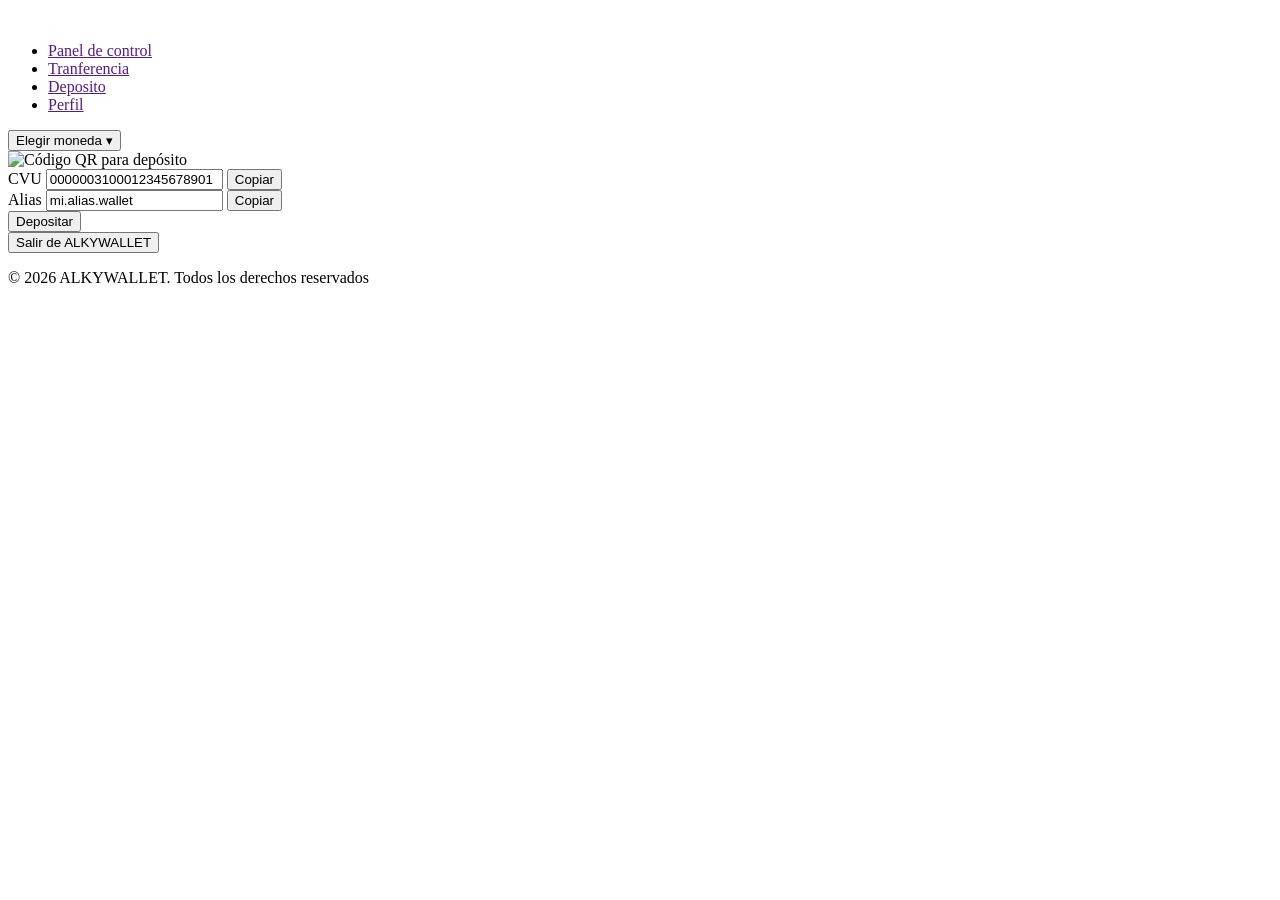
==== src/main/resources/static/html/deposito.html @ 687679b5 "maquetado de los HTML que faltaban para terminar de maquetar" ====
<!DOCTYPE html>
<html lang='en'>
<head>
    <meta charset='utf-8'>
    <meta name='viewport' content='width=device-width, initial-scale=1'>
    <title>Deposito</title>    
    <link rel='stylesheet' href=''>
    <script defer></script>
    <link rel="icon" href="">
</head>
<header>
    <!-- aca va la imagen del logo -->
    <img src="" alt="">

    <!-- armo el menu aca  -->    
<nav class="menu">
<ul>
<li><a href="">Panel de control</a></li>
<li><a href="">Tranferencia</a></li>
<li><a href="">Deposito</a></li>
<li><a href="">Perfil</a></li>

</ul>
</nav>
</header>

<body>
  <div class="deposito-box">
  <!-- Selector de moneda -->
  <div class="selector-moneda">
    <button type="button" id="btn-moneda">
      Elegir moneda ▾
    </button>
  </div>

  <!-- QR -->
  <div class="qr-container">
    <img src="" alt="Código QR para depósito" id="qr-deposito">
  </div>

  <form id="form-deposito">
    <!-- Input 1: CVU -->
    <div class="campo campo-copiable">
      <label for="cvu">CVU</label>
      <input type="text" id="cvu" name="cvu" value="0000003100012345678901" readonly>
      <button type="button" id="btn-copiar-cvu" class="btn-copiar">Copiar</button>
    </div>

    <!-- Input 2: Alias -->
    <div class="campo campo-copiable">
      <label for="alias">Alias</label>
      <input type="text" id="alias" name="alias" value="mi.alias.wallet" readonly>
      <button type="button" id="btn-copiar-alias" class="btn-copiar">Copiar</button>
    </div>

    <!-- Botón principal -->
    <div class="botones-accion">
      <button type="submit" id="btn-depositar">Depositar</button>
    </div>
  </form>
</div>
</body>

<footer>
    <button id="btn-salir1">Salir de ALKYWALLET</button>
<img src="" alt="">
<p>&copy; 2026 ALKYWALLET. Todos los derechos reservados</p>
</footer>

</html>
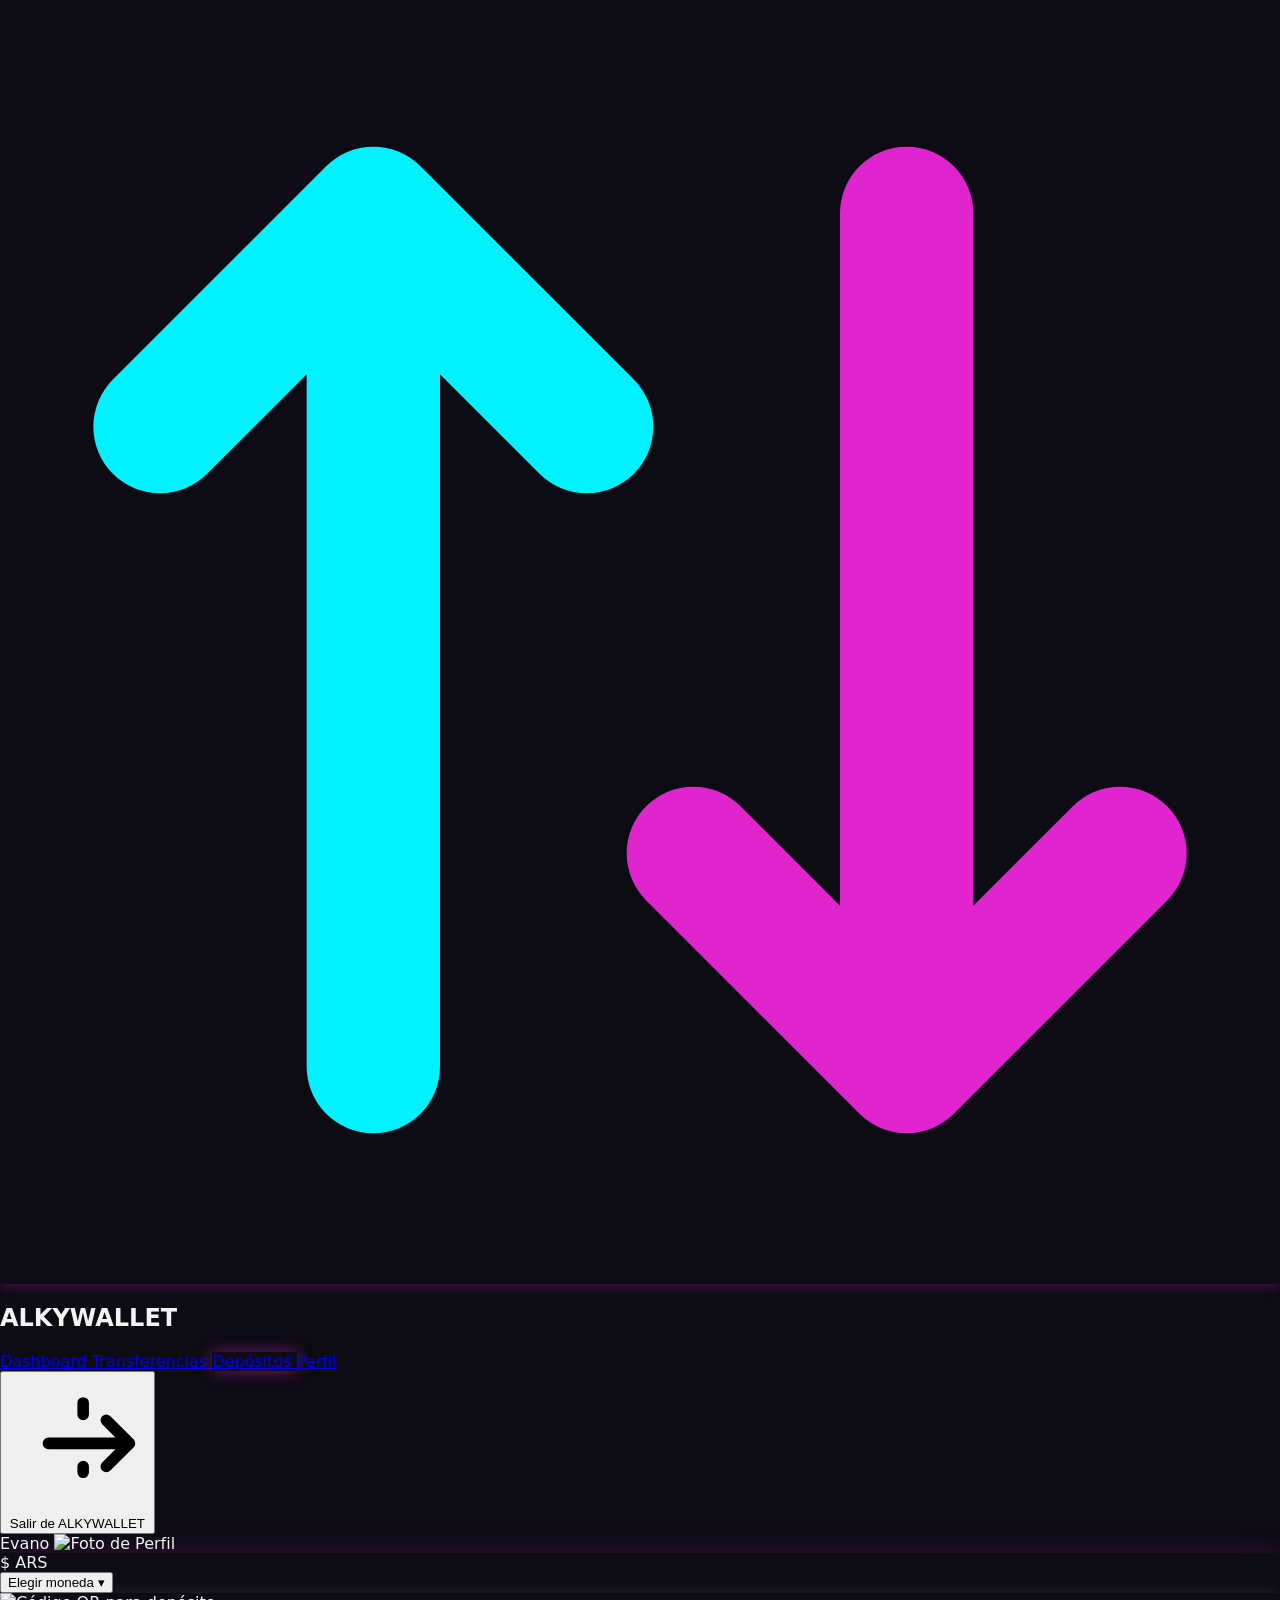
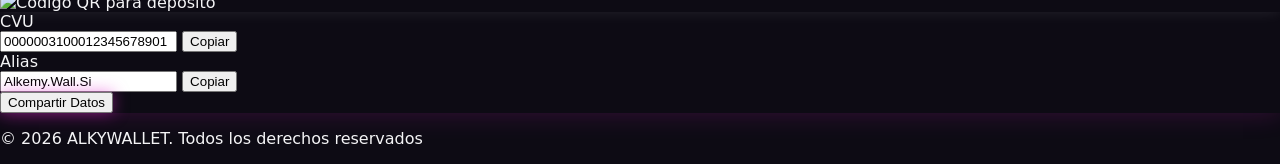
==== commit 13f4fb4a: "Refactorizo estilos y actualizo vistas html para el sistema" ====
--- a/src/main/resources/static/html/deposito.html
+++ b/src/main/resources/static/html/deposito.html
@@ -1,70 +1,162 @@
 <!DOCTYPE html>
-<html lang='en'>
+<html lang="es">
 <head>
-    <meta charset='utf-8'>
-    <meta name='viewport' content='width=device-width, initial-scale=1'>
-    <title>Deposito</title>    
-    <link rel='stylesheet' href=''>
+    <meta charset="utf-8">
+    <meta name="viewport" content="width=device-width, initial-scale=1">
+    <title>AlkyWallet - Depósito</title>
+    
+    <!-- CDN de Tailwind CSS -->
+    <script src="https://cdn.tailwindcss.com"></script>
+    
+    <!-- Configuración de Colores Personalizados para Tailwind -->
+    <script>
+      tailwind.config = {
+        theme: {
+          extend: {
+            colors: {
+              bgMain: '#0D0B14',
+              cardDark: '#161221',
+              fuchsiaNeon: '#E025CE',
+              turquoiseNeon: '#00F2FE',
+              textLight: '#F4F4F6',
+            }
+          }
+        }
+      }
+    </script>
+
+    <!-- Enlace a tu hoja de estilos personalizada -->
+    <link rel="stylesheet" href="../css/custom.css">
     <script defer></script>
-    <link rel="icon" href="">
+    
 </head>
-<header>
-    <!-- aca va la imagen del logo -->
-    <img src="" alt="">
+<body class="bg-bgMain text-textLight min-h-screen flex flex-col md:flex-row relative overflow-x-hidden font-sans">
 
-    <!-- armo el menu aca  -->    
-<nav class="menu">
-<ul>
-<li><a href="">Panel de control</a></li>
-<li><a href="">Tranferencia</a></li>
-<li><a href="">Deposito</a></li>
-<li><a href="">Perfil</a></li>
+    <!-- LUCES DE FONDO DE NEÓN -->
+    <div class="absolute -top-10 -left-10 w-96 h-96 bg-fuchsiaNeon rounded-full opacity-20 filter blur-3xl pointer-events-none"></div>
+    <div class="absolute -bottom-10 -right-10 w-96 h-96 bg-turquoiseNeon rounded-full opacity-20 filter blur-3xl pointer-events-none"></div>
 
-</ul>
-</nav>
-</header>
+    <!-- SIDEBAR / MENÚ LATERAL -->
+    <aside class="w-full md:w-64 bg-cardDark/80 backdrop-blur-md border-r border-gray-800 p-6 flex flex-col justify-between z-20">
+        <div>
+            <!-- Branding / Logo -->
+            <div class="flex items-center space-x-3 mb-10">
+                <div class="w-10 h-10 bg-cardDark border border-fuchsiaNeon rounded-xl flex items-center justify-center glow-fuchsia-sm">
+                    <svg class="w-6 h-6" fill="none" stroke-width="2.5" viewBox="0 0 24 24">
+                        <path stroke="#00F2FE" stroke-linecap="round" stroke-linejoin="round" d="M7 20V4m0 0L3 8m4-4l4 4" />
+                        <path stroke="#E025CE" stroke-linecap="round" stroke-linejoin="round" d="M17 4v16m0 0l4-4m-4 4l-4-4" />
+                    </svg>
+                </div>
+                <div>
+                    <h1 class="text-xl font-extrabold tracking-wider">
+                        <span class="text-transparent bg-clip-text bg-gradient-to-r from-fuchsiaNeon to-turquoiseNeon">ALKY</span>WALLET
+                    </h1>
+                </div>
+            </div>
 
-<body>
-  <div class="deposito-box">
-  <!-- Selector de moneda -->
-  <div class="selector-moneda">
-    <button type="button" id="btn-moneda">
-      Elegir moneda ▾
-    </button>
-  </div>
+            <!-- Navegación -->
+            <nav class="menu space-y-2">
+                <a href="tableroDeControl.html" class="flex items-center space-x-3 px-4 py-3 rounded-xl text-gray-400 hover:text-white hover:bg-white/5 transition">
+                    <span>Dashboard</span>
+                </a>
+                <a href="tranferencia.html" class="flex items-center space-x-3 px-4 py-3 rounded-xl text-gray-400 hover:text-white hover:bg-white/5 transition">
+                    <span>Transferencias</span>
+                </a>
+                <!-- Ítem Activo (Depósitos) -->
+                <a href="deposito.html" class="flex items-center space-x-3 px-4 py-3 rounded-xl bg-gradient-to-r from-fuchsiaNeon to-purple-600 text-white font-semibold shadow-lg glow-button">
+                    <span>Depósitos</span>
+                </a>
+                <a href="perfil.html" class="flex items-center space-x-3 px-4 py-3 rounded-xl text-gray-400 hover:text-white hover:bg-white/5 transition">
+                    <span>Perfil</span>
+                </a>
+            </nav>
+        </div>
 
-  <!-- QR -->
-  <div class="qr-container">
-    <img src="" alt="Código QR para depósito" id="qr-deposito">
-  </div>
+        <!-- Botón Salir en la barra lateral -->
+        <div class="pt-6 border-t border-gray-800">
+            <button id="btn-salir1" class="w-full flex items-center space-x-2 text-gray-400 hover:text-red-400 transition text-sm font-medium">
+                <svg class="w-5 h-5" fill="none" stroke="currentColor" viewBox="0 0 24 24">
+                    <path stroke-linecap="round" stroke-linejoin="round" stroke-width="2" d="M17 16l4-4m0 0l-4-4m4 4H7m6 4v1m0-10V5" />
+                </svg>
+                <span>Salir de ALKYWALLET</span>
+            </button>
+        </div>
+    </aside>
 
-  <form id="form-deposito">
-    <!-- Input 1: CVU -->
-    <div class="campo campo-copiable">
-      <label for="cvu">CVU</label>
-      <input type="text" id="cvu" name="cvu" value="0000003100012345678901" readonly>
-      <button type="button" id="btn-copiar-cvu" class="btn-copiar">Copiar</button>
-    </div>
+    <!-- CONTENIDO PRINCIPAL -->
+    <main class="flex-grow flex flex-col justify-between p-6 md:p-12 z-10 min-h-screen">
+        
+        <div>
+            <!-- HEADER SUPERIOR DE USUARIO -->
+            <div class="flex justify-end items-center mb-6">
+                <div class="flex items-center space-x-3 bg-cardDark/60 backdrop-blur-md px-4 py-2 rounded-full border border-gray-800">
+                    <span class="text-sm font-medium text-white">Evano</span>
+                    <img src="https://i.pravatar.cc/100?img=12" alt="Foto de Perfil" class="w-8 h-8 rounded-full border border-turquoiseNeon object-cover">
+                </div>
+            </div>
 
-    <!-- Input 2: Alias -->
-    <div class="campo campo-copiable">
-      <label for="alias">Alias</label>
-      <input type="text" id="alias" name="alias" value="mi.alias.wallet" readonly>
-      <button type="button" id="btn-copiar-alias" class="btn-copiar">Copiar</button>
-    </div>
+            <!-- CONTENEDOR DE LA TARJETA -->
+            <div class="max-w-lg mx-auto w-full">
+                <!-- TARJETA DE DEPÓSITO -->
+                <div class="deposito-box bg-cardDark rounded-2xl p-6 md:p-10 relative shadow-2xl border border-fuchsiaNeon/30 glow-card-fuchsia">
+                    
+                    <!-- Selector de Moneda -->
+                    <div class="selector-moneda mb-6 flex justify-between items-center bg-[#0D0B14] p-3.5 rounded-xl border border-gray-800">
+                        <div class="flex items-center space-x-2">
+                            <span class="w-8 h-8 rounded-full bg-emerald-500/20 text-emerald-400 font-bold flex items-center justify-center text-xs border border-emerald-500/40">$</span>
+                            <span class="text-sm font-semibold text-white">ARS</span>
+                        </div>
+                        <button type="button" id="btn-moneda" class="text-xs text-turquoiseNeon hover:underline flex items-center gap-1 font-medium">
+                            Elegir moneda ▾
+                        </button>
+                    </div>
 
-    <!-- Botón principal -->
-    <div class="botones-accion">
-      <button type="submit" id="btn-depositar">Depositar</button>
-    </div>
-  </form>
-</div>
+                    <!-- Contenedor Código QR -->
+                    <div class="qr-container bg-white p-4 rounded-xl w-52 h-52 mx-auto mb-6 flex items-center justify-center shadow-inner">
+                        <img src="https://api.qrserver.com/v1/create-qr-code/?size=200x200&data=0000003100012345678901" alt="Código QR para depósito" id="qr-deposito" class="w-full h-full object-contain">
+                    </div>
+
+                    <!-- Formulario de Datos -->
+                    <form id="form-deposito" class="space-y-5">
+                        <!-- CVU -->
+                        <div class="campo campo-copiable">
+                            <label for="cvu" class="block text-xs text-gray-400 mb-1 font-medium">CVU</label>
+                            <div class="flex items-center justify-between bg-[#0D0B14] border border-gray-800 rounded-xl px-4 py-2.5 focus-within:border-turquoiseNeon w-full">
+                                <input type="text" id="cvu" name="cvu" value="0000003100012345678901" readonly 
+                                       class="bg-transparent flex-1 min-w-0 text-xs md:text-sm font-mono text-white outline-none pr-2">
+                                <button type="button" id="btn-copiar-cvu" class="btn-copiar text-xs text-turquoiseNeon font-semibold hover:text-white transition shrink-0">Copiar</button>
+                            </div>
+                        </div>
+
+                        <!-- Alias -->
+                        <div class="campo campo-copiable">
+                            <label for="alias" class="block text-xs text-gray-400 mb-1 font-medium">Alias</label>
+                            <div class="flex items-center justify-between bg-[#0D0B14] border border-gray-800 rounded-xl px-4 py-2.5 focus-within:border-turquoiseNeon w-full">
+                                <input type="text" id="alias" name="alias" value="Alkemy.Wall.Si" readonly 
+                                       class="bg-transparent flex-1 min-w-0 text-sm font-semibold text-white outline-none pr-2">
+                                <button type="button" id="btn-copiar-alias" class="btn-copiar text-xs text-turquoiseNeon font-semibold hover:text-white transition shrink-0">Copiar</button>
+                            </div>
+                        </div>
+
+                        <!-- Botón Principal -->
+                        <div class="botones-accion pt-4">
+                            <button type="submit" id="btn-depositar" 
+                                    class="w-full bg-gradient-to-r from-fuchsiaNeon to-turquoiseNeon text-white font-bold py-3 rounded-xl shadow-lg hover:opacity-90 transition duration-300 glow-button">
+                                Compartir Datos
+                            </button>
+                        </div>
+                    </form>
+
+                </div>
+            </div>
+        </div>
+
+        <!-- FOOTER -->
+        <footer class="w-full text-center text-xs text-gray-500 mt-8">
+            <p>&copy; 2026 ALKYWALLET. Todos los derechos reservados</p>
+        </footer>
+
+    </main>
+
 </body>
-
-<footer>
-    <button id="btn-salir1">Salir de ALKYWALLET</button>
-<img src="" alt="">
-<p>&copy; 2026 ALKYWALLET. Todos los derechos reservados</p>
-</footer>
-
 </html>
--- a/src/main/resources/static/css/custom.css
+++ b/src/main/resources/static/css/custom.css
@@ -0,0 +1,69 @@
+/* ==========================================
+   1. RESET Y CONFIGURACIÓN GLOBAL
+   ========================================== */
+*, ::before, ::after {
+  box-sizing: border-box;
+}
+
+:root {
+  --bg-main: #0D0B14;
+  --card-dark: #161221;
+  --fuchsia-neon: #E025CE;
+  --turquoise-neon: #00F2FE;
+  --text-light: #F4F4F6;
+}
+
+body {
+  background-color: var(--bg-main);
+  color: var(--text-light);
+  font-family: system-ui, -apple-system, BlinkMacSystemFont, 'Segoe UI', Roboto, Oxygen, Ubuntu, Cantarell, sans-serif;
+  margin: 0;
+  padding: 0;
+}
+
+/* ==========================================
+   2. EFECTOS DE BRILLO NEÓN (GLOWS)
+   ========================================== */
+.glow-card-fuchsia {
+  box-shadow: 0 0 25px rgba(224, 37, 206, 0.2);
+}
+
+.glow-fuchsia-sm {
+  box-shadow: 0 0 12px rgba(224, 37, 206, 0.4);
+}
+
+.glow-button {
+  box-shadow: 0 0 15px rgba(224, 37, 206, 0.5);
+}
+
+.glow-button:hover {
+  box-shadow: 0 0 20px rgba(0, 242, 254, 0.7);
+}
+
+/* ==========================================
+   3. ESTILOS COMPARTIDOS Y CAMPOS DE FORMULARIO
+   ========================================== */
+a, button, input {
+  transition: all 0.2s ease-in-out;
+}
+
+.campo input:focus {
+  box-shadow: 0 0 8px rgba(0, 242, 254, 0.3);
+}
+
+.qr-container {
+  box-shadow: 0 0 15px rgba(255, 255, 255, 0.1);
+}
+
+.qr-container:hover {
+  transform: scale(1.02);
+}
+
+.btn-copiar {
+  cursor: pointer;
+  user-select: none;
+}
+
+.btn-copiar:active {
+  transform: scale(0.95);
+}
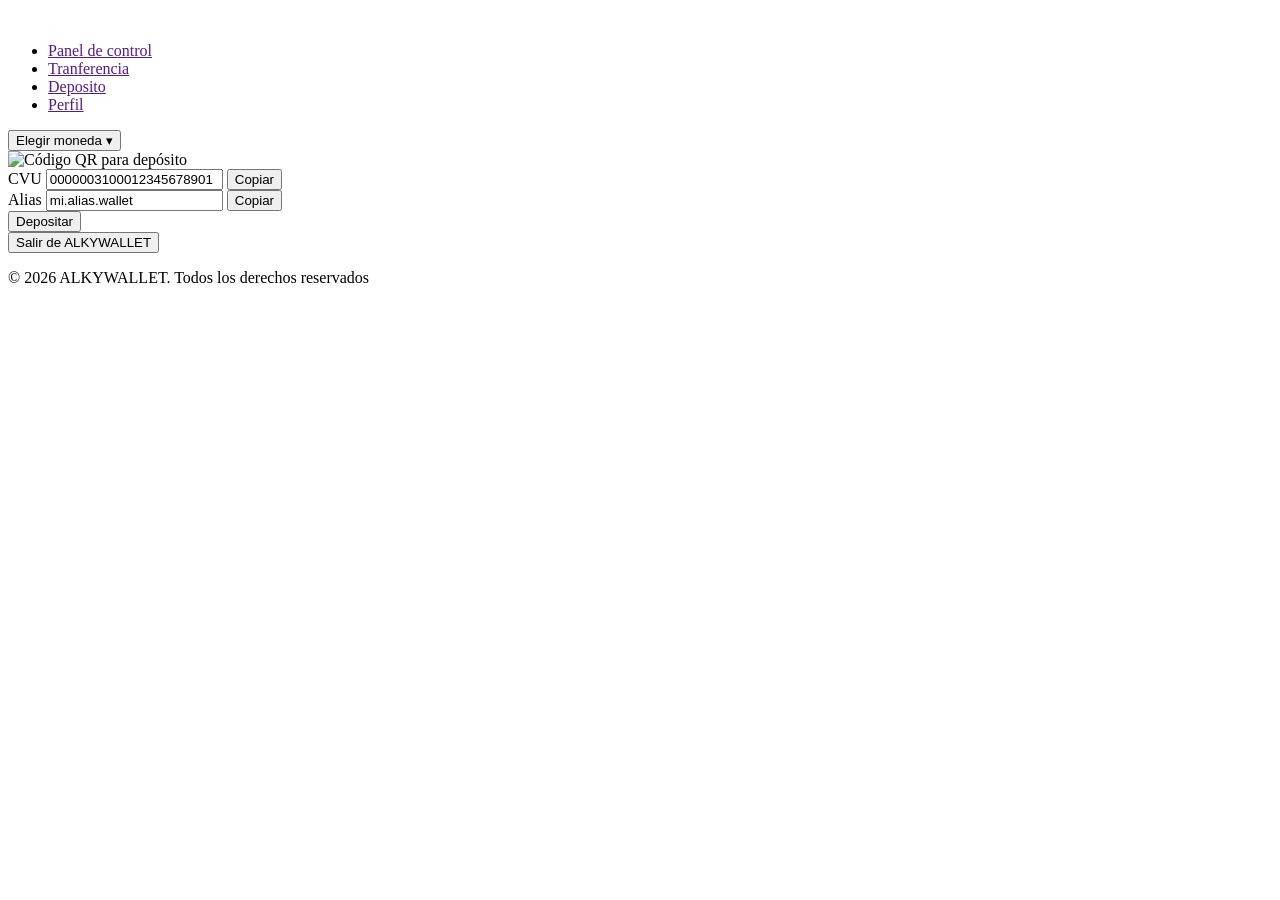
==== commit 693ec713: "Revert "Fix/back front"" ====
--- a/src/main/resources/static/html/deposito.html
+++ b/src/main/resources/static/html/deposito.html
@@ -1,162 +1,70 @@
 <!DOCTYPE html>
-<html lang="es">
+<html lang='en'>
 <head>
-    <meta charset="utf-8">
-    <meta name="viewport" content="width=device-width, initial-scale=1">
-    <title>AlkyWallet - Depósito</title>
-    
-    <!-- CDN de Tailwind CSS -->
-    <script src="https://cdn.tailwindcss.com"></script>
-    
-    <!-- Configuración de Colores Personalizados para Tailwind -->
-    <script>
-      tailwind.config = {
-        theme: {
-          extend: {
-            colors: {
-              bgMain: '#0D0B14',
-              cardDark: '#161221',
-              fuchsiaNeon: '#E025CE',
-              turquoiseNeon: '#00F2FE',
-              textLight: '#F4F4F6',
-            }
-          }
-        }
-      }
-    </script>
+    <meta charset='utf-8'>
+    <meta name='viewport' content='width=device-width, initial-scale=1'>
+    <title>Deposito</title>    
+    <link rel='stylesheet' href=''>
+    <script defer></script>
+    <link rel="icon" href="">
+</head>
+<header>
+    <!-- aca va la imagen del logo -->
+    <img src="" alt="">
 
-    <!-- Enlace a tu hoja de estilos personalizada -->
-    <link rel="stylesheet" href="../css/custom.css">
-    <script defer></script>
-    
-</head>
-<body class="bg-bgMain text-textLight min-h-screen flex flex-col md:flex-row relative overflow-x-hidden font-sans">
+    <!-- armo el menu aca  -->    
+<nav class="menu">
+<ul>
+<li><a href="">Panel de control</a></li>
+<li><a href="">Tranferencia</a></li>
+<li><a href="">Deposito</a></li>
+<li><a href="">Perfil</a></li>
 
-    <!-- LUCES DE FONDO DE NEÓN -->
-    <div class="absolute -top-10 -left-10 w-96 h-96 bg-fuchsiaNeon rounded-full opacity-20 filter blur-3xl pointer-events-none"></div>
-    <div class="absolute -bottom-10 -right-10 w-96 h-96 bg-turquoiseNeon rounded-full opacity-20 filter blur-3xl pointer-events-none"></div>
+</ul>
+</nav>
+</header>
 
-    <!-- SIDEBAR / MENÚ LATERAL -->
-    <aside class="w-full md:w-64 bg-cardDark/80 backdrop-blur-md border-r border-gray-800 p-6 flex flex-col justify-between z-20">
-        <div>
-            <!-- Branding / Logo -->
-            <div class="flex items-center space-x-3 mb-10">
-                <div class="w-10 h-10 bg-cardDark border border-fuchsiaNeon rounded-xl flex items-center justify-center glow-fuchsia-sm">
-                    <svg class="w-6 h-6" fill="none" stroke-width="2.5" viewBox="0 0 24 24">
-                        <path stroke="#00F2FE" stroke-linecap="round" stroke-linejoin="round" d="M7 20V4m0 0L3 8m4-4l4 4" />
-                        <path stroke="#E025CE" stroke-linecap="round" stroke-linejoin="round" d="M17 4v16m0 0l4-4m-4 4l-4-4" />
-                    </svg>
-                </div>
-                <div>
-                    <h1 class="text-xl font-extrabold tracking-wider">
-                        <span class="text-transparent bg-clip-text bg-gradient-to-r from-fuchsiaNeon to-turquoiseNeon">ALKY</span>WALLET
-                    </h1>
-                </div>
-            </div>
+<body>
+  <div class="deposito-box">
+  <!-- Selector de moneda -->
+  <div class="selector-moneda">
+    <button type="button" id="btn-moneda">
+      Elegir moneda ▾
+    </button>
+  </div>
 
-            <!-- Navegación -->
-            <nav class="menu space-y-2">
-                <a href="tableroDeControl.html" class="flex items-center space-x-3 px-4 py-3 rounded-xl text-gray-400 hover:text-white hover:bg-white/5 transition">
-                    <span>Dashboard</span>
-                </a>
-                <a href="tranferencia.html" class="flex items-center space-x-3 px-4 py-3 rounded-xl text-gray-400 hover:text-white hover:bg-white/5 transition">
-                    <span>Transferencias</span>
-                </a>
-                <!-- Ítem Activo (Depósitos) -->
-                <a href="deposito.html" class="flex items-center space-x-3 px-4 py-3 rounded-xl bg-gradient-to-r from-fuchsiaNeon to-purple-600 text-white font-semibold shadow-lg glow-button">
-                    <span>Depósitos</span>
-                </a>
-                <a href="perfil.html" class="flex items-center space-x-3 px-4 py-3 rounded-xl text-gray-400 hover:text-white hover:bg-white/5 transition">
-                    <span>Perfil</span>
-                </a>
-            </nav>
-        </div>
+  <!-- QR -->
+  <div class="qr-container">
+    <img src="" alt="Código QR para depósito" id="qr-deposito">
+  </div>
 
-        <!-- Botón Salir en la barra lateral -->
-        <div class="pt-6 border-t border-gray-800">
-            <button id="btn-salir1" class="w-full flex items-center space-x-2 text-gray-400 hover:text-red-400 transition text-sm font-medium">
-                <svg class="w-5 h-5" fill="none" stroke="currentColor" viewBox="0 0 24 24">
-                    <path stroke-linecap="round" stroke-linejoin="round" stroke-width="2" d="M17 16l4-4m0 0l-4-4m4 4H7m6 4v1m0-10V5" />
-                </svg>
-                <span>Salir de ALKYWALLET</span>
-            </button>
-        </div>
-    </aside>
+  <form id="form-deposito">
+    <!-- Input 1: CVU -->
+    <div class="campo campo-copiable">
+      <label for="cvu">CVU</label>
+      <input type="text" id="cvu" name="cvu" value="0000003100012345678901" readonly>
+      <button type="button" id="btn-copiar-cvu" class="btn-copiar">Copiar</button>
+    </div>
 
-    <!-- CONTENIDO PRINCIPAL -->
-    <main class="flex-grow flex flex-col justify-between p-6 md:p-12 z-10 min-h-screen">
-        
-        <div>
-            <!-- HEADER SUPERIOR DE USUARIO -->
-            <div class="flex justify-end items-center mb-6">
-                <div class="flex items-center space-x-3 bg-cardDark/60 backdrop-blur-md px-4 py-2 rounded-full border border-gray-800">
-                    <span class="text-sm font-medium text-white">Evano</span>
-                    <img src="https://i.pravatar.cc/100?img=12" alt="Foto de Perfil" class="w-8 h-8 rounded-full border border-turquoiseNeon object-cover">
-                </div>
-            </div>
+    <!-- Input 2: Alias -->
+    <div class="campo campo-copiable">
+      <label for="alias">Alias</label>
+      <input type="text" id="alias" name="alias" value="mi.alias.wallet" readonly>
+      <button type="button" id="btn-copiar-alias" class="btn-copiar">Copiar</button>
+    </div>
 
-            <!-- CONTENEDOR DE LA TARJETA -->
-            <div class="max-w-lg mx-auto w-full">
-                <!-- TARJETA DE DEPÓSITO -->
-                <div class="deposito-box bg-cardDark rounded-2xl p-6 md:p-10 relative shadow-2xl border border-fuchsiaNeon/30 glow-card-fuchsia">
-                    
-                    <!-- Selector de Moneda -->
-                    <div class="selector-moneda mb-6 flex justify-between items-center bg-[#0D0B14] p-3.5 rounded-xl border border-gray-800">
-                        <div class="flex items-center space-x-2">
-                            <span class="w-8 h-8 rounded-full bg-emerald-500/20 text-emerald-400 font-bold flex items-center justify-center text-xs border border-emerald-500/40">$</span>
-                            <span class="text-sm font-semibold text-white">ARS</span>
-                        </div>
-                        <button type="button" id="btn-moneda" class="text-xs text-turquoiseNeon hover:underline flex items-center gap-1 font-medium">
-                            Elegir moneda ▾
-                        </button>
-                    </div>
+    <!-- Botón principal -->
+    <div class="botones-accion">
+      <button type="submit" id="btn-depositar">Depositar</button>
+    </div>
+  </form>
+</div>
+</body>
 
-                    <!-- Contenedor Código QR -->
-                    <div class="qr-container bg-white p-4 rounded-xl w-52 h-52 mx-auto mb-6 flex items-center justify-center shadow-inner">
-                        <img src="https://api.qrserver.com/v1/create-qr-code/?size=200x200&data=0000003100012345678901" alt="Código QR para depósito" id="qr-deposito" class="w-full h-full object-contain">
-                    </div>
+<footer>
+    <button id="btn-salir1">Salir de ALKYWALLET</button>
+<img src="" alt="">
+<p>&copy; 2026 ALKYWALLET. Todos los derechos reservados</p>
+</footer>
 
-                    <!-- Formulario de Datos -->
-                    <form id="form-deposito" class="space-y-5">
-                        <!-- CVU -->
-                        <div class="campo campo-copiable">
-                            <label for="cvu" class="block text-xs text-gray-400 mb-1 font-medium">CVU</label>
-                            <div class="flex items-center justify-between bg-[#0D0B14] border border-gray-800 rounded-xl px-4 py-2.5 focus-within:border-turquoiseNeon w-full">
-                                <input type="text" id="cvu" name="cvu" value="0000003100012345678901" readonly 
-                                       class="bg-transparent flex-1 min-w-0 text-xs md:text-sm font-mono text-white outline-none pr-2">
-                                <button type="button" id="btn-copiar-cvu" class="btn-copiar text-xs text-turquoiseNeon font-semibold hover:text-white transition shrink-0">Copiar</button>
-                            </div>
-                        </div>
-
-                        <!-- Alias -->
-                        <div class="campo campo-copiable">
-                            <label for="alias" class="block text-xs text-gray-400 mb-1 font-medium">Alias</label>
-                            <div class="flex items-center justify-between bg-[#0D0B14] border border-gray-800 rounded-xl px-4 py-2.5 focus-within:border-turquoiseNeon w-full">
-                                <input type="text" id="alias" name="alias" value="Alkemy.Wall.Si" readonly 
-                                       class="bg-transparent flex-1 min-w-0 text-sm font-semibold text-white outline-none pr-2">
-                                <button type="button" id="btn-copiar-alias" class="btn-copiar text-xs text-turquoiseNeon font-semibold hover:text-white transition shrink-0">Copiar</button>
-                            </div>
-                        </div>
-
-                        <!-- Botón Principal -->
-                        <div class="botones-accion pt-4">
-                            <button type="submit" id="btn-depositar" 
-                                    class="w-full bg-gradient-to-r from-fuchsiaNeon to-turquoiseNeon text-white font-bold py-3 rounded-xl shadow-lg hover:opacity-90 transition duration-300 glow-button">
-                                Compartir Datos
-                            </button>
-                        </div>
-                    </form>
-
-                </div>
-            </div>
-        </div>
-
-        <!-- FOOTER -->
-        <footer class="w-full text-center text-xs text-gray-500 mt-8">
-            <p>&copy; 2026 ALKYWALLET. Todos los derechos reservados</p>
-        </footer>
-
-    </main>
-
-</body>
 </html>
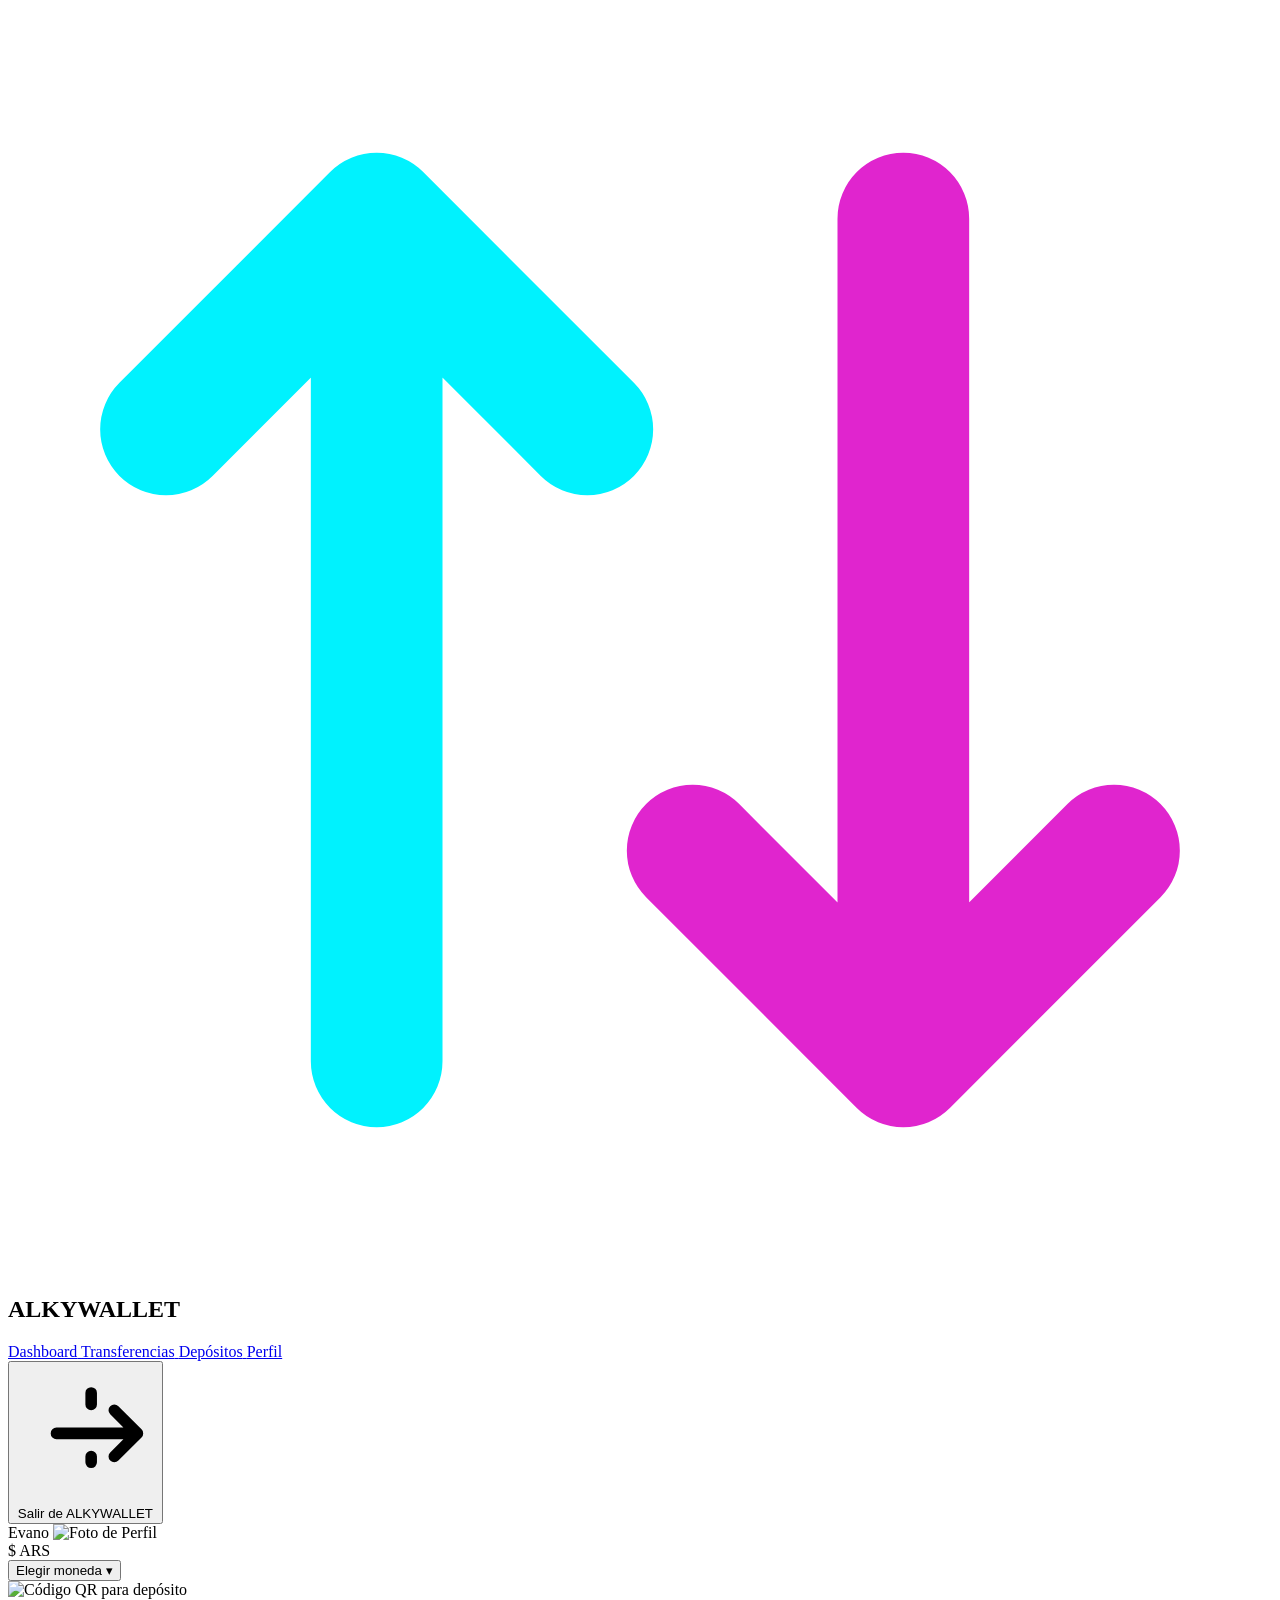
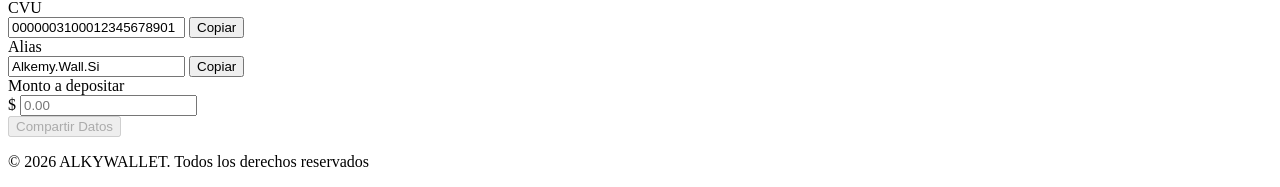
==== commit 83d93178: "feat: agregar eventos interactivos para procesar deposito (#27)" ====
--- a/src/main/resources/static/html/deposito.html
+++ b/src/main/resources/static/html/deposito.html
@@ -1,70 +1,173 @@
 <!DOCTYPE html>
-<html lang='en'>
+<html lang="es">
 <head>
-    <meta charset='utf-8'>
-    <meta name='viewport' content='width=device-width, initial-scale=1'>
-    <title>Deposito</title>    
-    <link rel='stylesheet' href=''>
+    <meta charset="utf-8">
+    <meta name="viewport" content="width=device-width, initial-scale=1">
+    <title>AlkyWallet - Depósito</title>
+    
+    <!-- CDN de Tailwind CSS -->
+    <script src="https://cdn.tailwindcss.com"></script>
+    
+    <!-- Configuración de Colores Personalizados para Tailwind -->
+    <script>
+      tailwind.config = {
+        theme: {
+          extend: {
+            colors: {
+              bgMain: '#0D0B14',
+              cardDark: '#161221',
+              fuchsiaNeon: '#E025CE',
+              turquoiseNeon: '#00F2FE',
+              textLight: '#F4F4F6',
+            }
+          }
+        }
+      }
+    </script>
+
+    <!-- Enlace a tu hoja de estilos personalizada -->
+    <link rel="stylesheet" href="../css/custom.css">
     <script defer></script>
-    <link rel="icon" href="">
+    
 </head>
-<header>
-    <!-- aca va la imagen del logo -->
-    <img src="" alt="">
+<body class="bg-bgMain text-textLight min-h-screen flex flex-col md:flex-row relative overflow-x-hidden font-sans">
 
-    <!-- armo el menu aca  -->    
-<nav class="menu">
-<ul>
-<li><a href="">Panel de control</a></li>
-<li><a href="">Tranferencia</a></li>
-<li><a href="">Deposito</a></li>
-<li><a href="">Perfil</a></li>
+    <!-- LUCES DE FONDO DE NEÓN -->
+    <div class="absolute -top-10 -left-10 w-96 h-96 bg-fuchsiaNeon rounded-full opacity-20 filter blur-3xl pointer-events-none"></div>
+    <div class="absolute -bottom-10 -right-10 w-96 h-96 bg-turquoiseNeon rounded-full opacity-20 filter blur-3xl pointer-events-none"></div>
 
-</ul>
-</nav>
-</header>
+    <!-- SIDEBAR / MENÚ LATERAL -->
+    <aside class="w-full md:w-64 bg-cardDark/80 backdrop-blur-md border-r border-gray-800 p-6 flex flex-col justify-between z-20">
+        <div>
+            <!-- Branding / Logo -->
+            <div class="flex items-center space-x-3 mb-10">
+                <div class="w-10 h-10 bg-cardDark border border-fuchsiaNeon rounded-xl flex items-center justify-center glow-fuchsia-sm">
+                    <svg class="w-6 h-6" fill="none" stroke-width="2.5" viewBox="0 0 24 24">
+                        <path stroke="#00F2FE" stroke-linecap="round" stroke-linejoin="round" d="M7 20V4m0 0L3 8m4-4l4 4" />
+                        <path stroke="#E025CE" stroke-linecap="round" stroke-linejoin="round" d="M17 4v16m0 0l4-4m-4 4l-4-4" />
+                    </svg>
+                </div>
+                <div>
+                    <h1 class="text-xl font-extrabold tracking-wider">
+                        <span class="text-transparent bg-clip-text bg-gradient-to-r from-fuchsiaNeon to-turquoiseNeon">ALKY</span>WALLET
+                    </h1>
+                </div>
+            </div>
 
-<body>
-  <div class="deposito-box">
-  <!-- Selector de moneda -->
-  <div class="selector-moneda">
-    <button type="button" id="btn-moneda">
-      Elegir moneda ▾
-    </button>
-  </div>
+            <!-- Navegación -->
+            <nav class="menu space-y-2">
+                <a href="tableroDeControl.html" class="flex items-center space-x-3 px-4 py-3 rounded-xl text-gray-400 hover:text-white hover:bg-white/5 transition">
+                    <span>Dashboard</span>
+                </a>
+                <a href="tranferencia.html" class="flex items-center space-x-3 px-4 py-3 rounded-xl text-gray-400 hover:text-white hover:bg-white/5 transition">
+                    <span>Transferencias</span>
+                </a>
+                <!-- Ítem Activo (Depósitos) -->
+                <a href="deposito.html" class="flex items-center space-x-3 px-4 py-3 rounded-xl bg-gradient-to-r from-fuchsiaNeon to-purple-600 text-white font-semibold shadow-lg glow-button">
+                    <span>Depósitos</span>
+                </a>
+                <a href="perfil.html" class="flex items-center space-x-3 px-4 py-3 rounded-xl text-gray-400 hover:text-white hover:bg-white/5 transition">
+                    <span>Perfil</span>
+                </a>
+            </nav>
+        </div>
 
-  <!-- QR -->
-  <div class="qr-container">
-    <img src="" alt="Código QR para depósito" id="qr-deposito">
-  </div>
+        <!-- Botón Salir en la barra lateral -->
+        <div class="pt-6 border-t border-gray-800">
+            <button id="btn-salir1" class="w-full flex items-center space-x-2 text-gray-400 hover:text-red-400 transition text-sm font-medium">
+                <svg class="w-5 h-5" fill="none" stroke="currentColor" viewBox="0 0 24 24">
+                    <path stroke-linecap="round" stroke-linejoin="round" stroke-width="2" d="M17 16l4-4m0 0l-4-4m4 4H7m6 4v1m0-10V5" />
+                </svg>
+                <span>Salir de ALKYWALLET</span>
+            </button>
+        </div>
+    </aside>
 
-  <form id="form-deposito">
-    <!-- Input 1: CVU -->
-    <div class="campo campo-copiable">
-      <label for="cvu">CVU</label>
-      <input type="text" id="cvu" name="cvu" value="0000003100012345678901" readonly>
-      <button type="button" id="btn-copiar-cvu" class="btn-copiar">Copiar</button>
-    </div>
+    <!-- CONTENIDO PRINCIPAL -->
+    <main class="flex-grow flex flex-col justify-between p-6 md:p-12 z-10 min-h-screen">
+        
+        <div>
+            <!-- HEADER SUPERIOR DE USUARIO -->
+            <div class="flex justify-end items-center mb-6">
+                <div class="flex items-center space-x-3 bg-cardDark/60 backdrop-blur-md px-4 py-2 rounded-full border border-gray-800">
+                    <span class="text-sm font-medium text-white">Evano</span>
+                    <img src="https://i.pravatar.cc/100?img=12" alt="Foto de Perfil" class="w-8 h-8 rounded-full border border-turquoiseNeon object-cover">
+                </div>
+            </div>
 
-    <!-- Input 2: Alias -->
-    <div class="campo campo-copiable">
-      <label for="alias">Alias</label>
-      <input type="text" id="alias" name="alias" value="mi.alias.wallet" readonly>
-      <button type="button" id="btn-copiar-alias" class="btn-copiar">Copiar</button>
-    </div>
+            <!-- CONTENEDOR DE LA TARJETA -->
+            <div class="max-w-lg mx-auto w-full">
+                <!-- TARJETA DE DEPÓSITO -->
+                <div class="deposito-box bg-cardDark rounded-2xl p-6 md:p-10 relative shadow-2xl border border-fuchsiaNeon/30 glow-card-fuchsia">
+                    
+                    <!-- Selector de Moneda -->
+                    <div class="selector-moneda mb-6 flex justify-between items-center bg-[#0D0B14] p-3.5 rounded-xl border border-gray-800">
+                        <div class="flex items-center space-x-2">
+                            <span class="w-8 h-8 rounded-full bg-emerald-500/20 text-emerald-400 font-bold flex items-center justify-center text-xs border border-emerald-500/40">$</span>
+                            <span class="text-sm font-semibold text-white">ARS</span>
+                        </div>
+                        <button type="button" id="btn-moneda" class="text-xs text-turquoiseNeon hover:underline flex items-center gap-1 font-medium">
+                            Elegir moneda ▾
+                        </button>
+                    </div>
 
-    <!-- Botón principal -->
-    <div class="botones-accion">
-      <button type="submit" id="btn-depositar">Depositar</button>
-    </div>
-  </form>
-</div>
+                    <!-- Contenedor Código QR -->
+                    <div class="qr-container bg-white p-4 rounded-xl w-52 h-52 mx-auto mb-6 flex items-center justify-center shadow-inner">
+                        <img src="https://api.qrserver.com/v1/create-qr-code/?size=200x200&data=0000003100012345678901" alt="Código QR para depósito" id="qr-deposito" class="w-full h-full object-contain">
+                    </div>
+
+                    <!-- Formulario de Datos -->
+                    <form id="form-deposito" class="space-y-5">
+                        <!-- CVU -->
+                        <div class="campo campo-copiable">
+                            <label for="cvu" class="block text-xs text-gray-400 mb-1 font-medium">CVU</label>
+                            <div class="flex items-center justify-between bg-[#0D0B14] border border-gray-800 rounded-xl px-4 py-2.5 focus-within:border-turquoiseNeon w-full">
+                                <input type="text" id="cvu" name="cvu" value="0000003100012345678901" readonly 
+                                       class="bg-transparent flex-1 min-w-0 text-xs md:text-sm font-mono text-white outline-none pr-2">
+                                <button type="button" id="btn-copiar-cvu" class="btn-copiar text-xs text-turquoiseNeon font-semibold hover:text-white transition shrink-0">Copiar</button>
+                            </div>
+                        </div>
+
+                        <!-- Alias -->
+                        <div class="campo campo-copiable">
+                            <label for="alias" class="block text-xs text-gray-400 mb-1 font-medium">Alias</label>
+                            <div class="flex items-center justify-between bg-[#0D0B14] border border-gray-800 rounded-xl px-4 py-2.5 focus-within:border-turquoiseNeon w-full">
+                                <input type="text" id="alias" name="alias" value="Alkemy.Wall.Si" readonly 
+                                       class="bg-transparent flex-1 min-w-0 text-sm font-semibold text-white outline-none pr-2">
+                                <button type="button" id="btn-copiar-alias" class="btn-copiar text-xs text-turquoiseNeon font-semibold hover:text-white transition shrink-0">Copiar</button>
+                            </div>
+                        </div>
+                        <!-- Campo para Ingresar Monto -->
+                        <div class="campo">
+                            <label for="monto" class="block text-xs text-gray-400 mb-1 font-medium">Monto a depositar</label>
+                            <div class="flex items-center bg-[#0D0B14] border border-gray-800 rounded-xl px-4 py-2.5 focus-within:border-turquoiseNeon w-full">
+                                <span class="text-gray-400 mr-2">$</span>
+                                <input type="number" id="monto" name="monto" placeholder="0.00" min="1" step="any"
+                                       class="bg-transparent flex-1 text-sm text-white outline-none">
+                            </div>
+                        </div>
+
+                        <!-- Mensaje de Notificación -->
+                        <div id="mensaje-notificacion" class="text-xs text-center font-medium hidden"></div>
+                        <!-- Botón Principal -->
+                        <div class="botones-accion pt-4">
+                            <button type="submit" id="btn-depositar" 
+                                    class="w-full bg-gradient-to-r from-fuchsiaNeon to-turquoiseNeon text-white font-bold py-3 rounded-xl shadow-lg hover:opacity-90 transition duration-300 glow-button">
+                                Compartir Datos
+                            </button>
+                        </div>
+                    </form>
+
+                </div>
+            </div>
+        </div>
+
+        <!-- FOOTER -->
+        <footer class="w-full text-center text-xs text-gray-500 mt-8">
+            <p>&copy; 2026 ALKYWALLET. Todos los derechos reservados</p>
+        </footer>
+
+    </main>
+    <script src="../js/deposito.js"></script>
 </body>
-
-<footer>
-    <button id="btn-salir1">Salir de ALKYWALLET</button>
-<img src="" alt="">
-<p>&copy; 2026 ALKYWALLET. Todos los derechos reservados</p>
-</footer>
-
 </html>
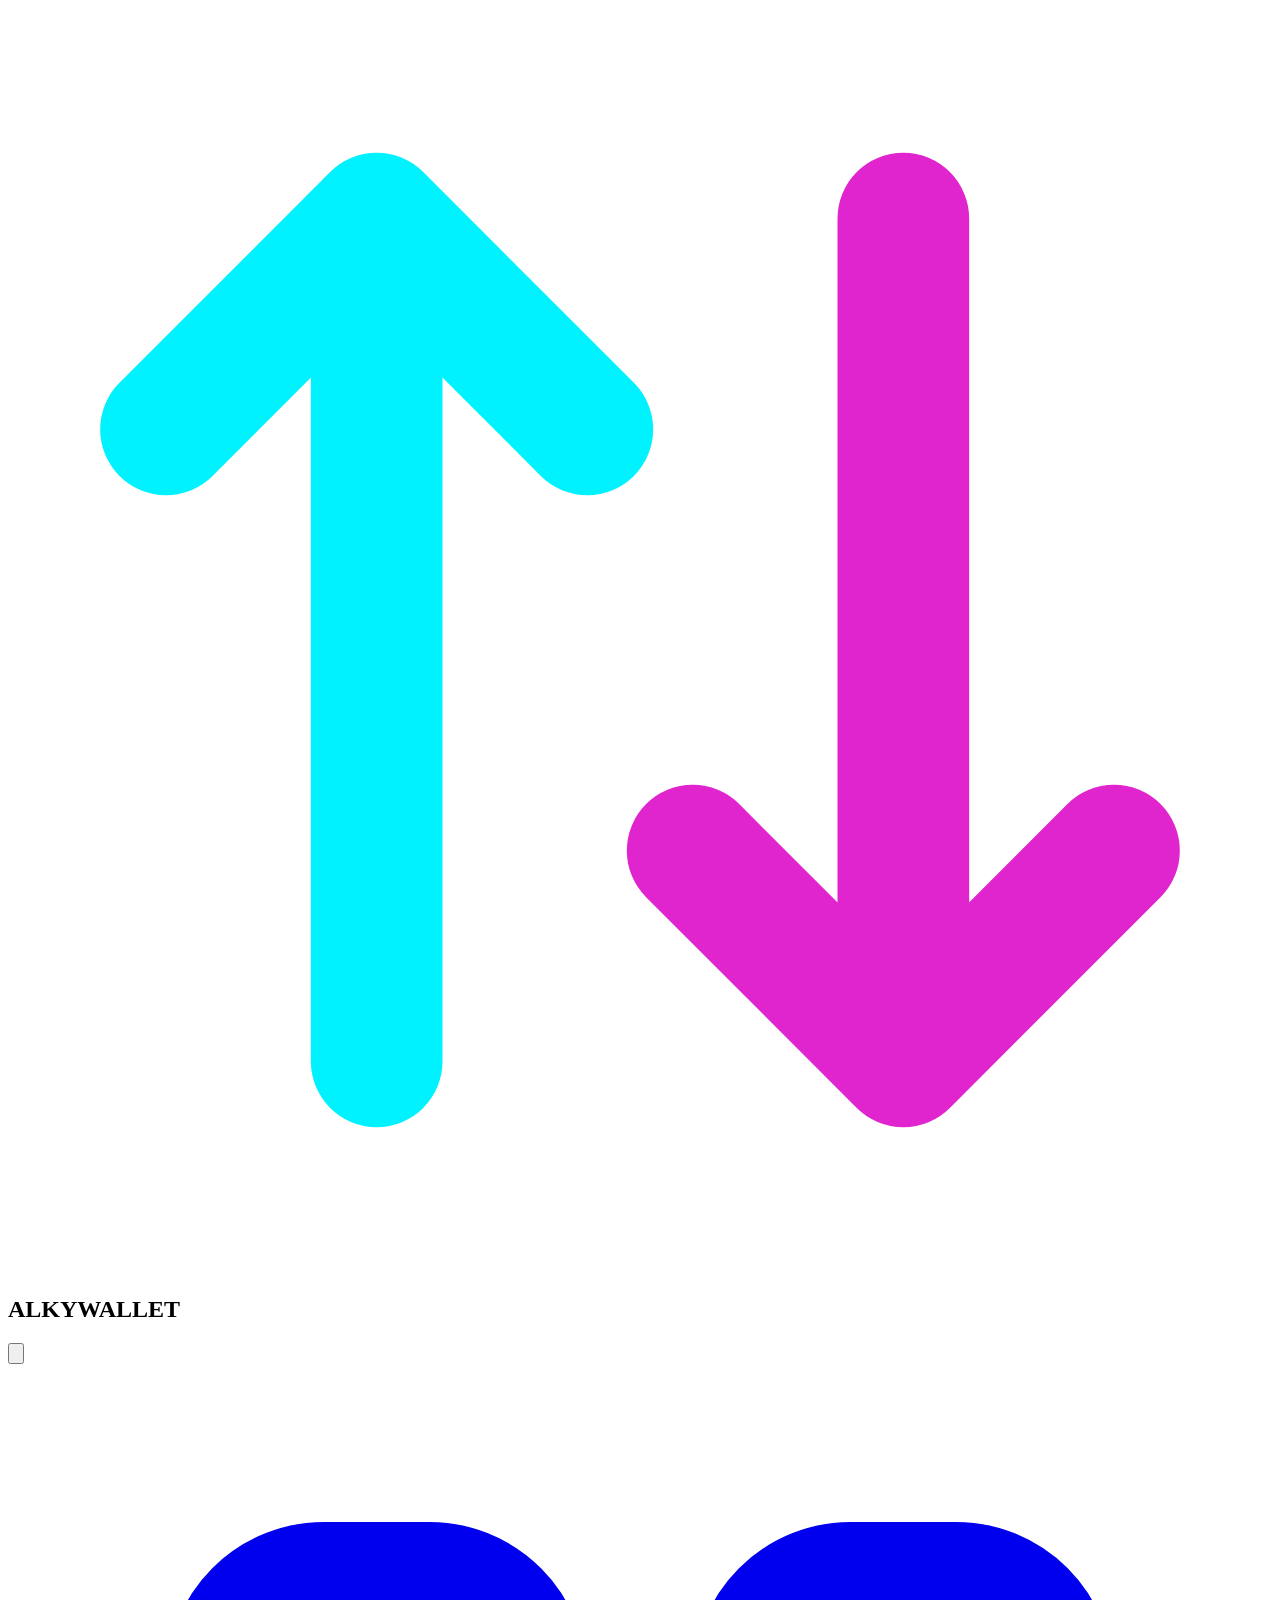
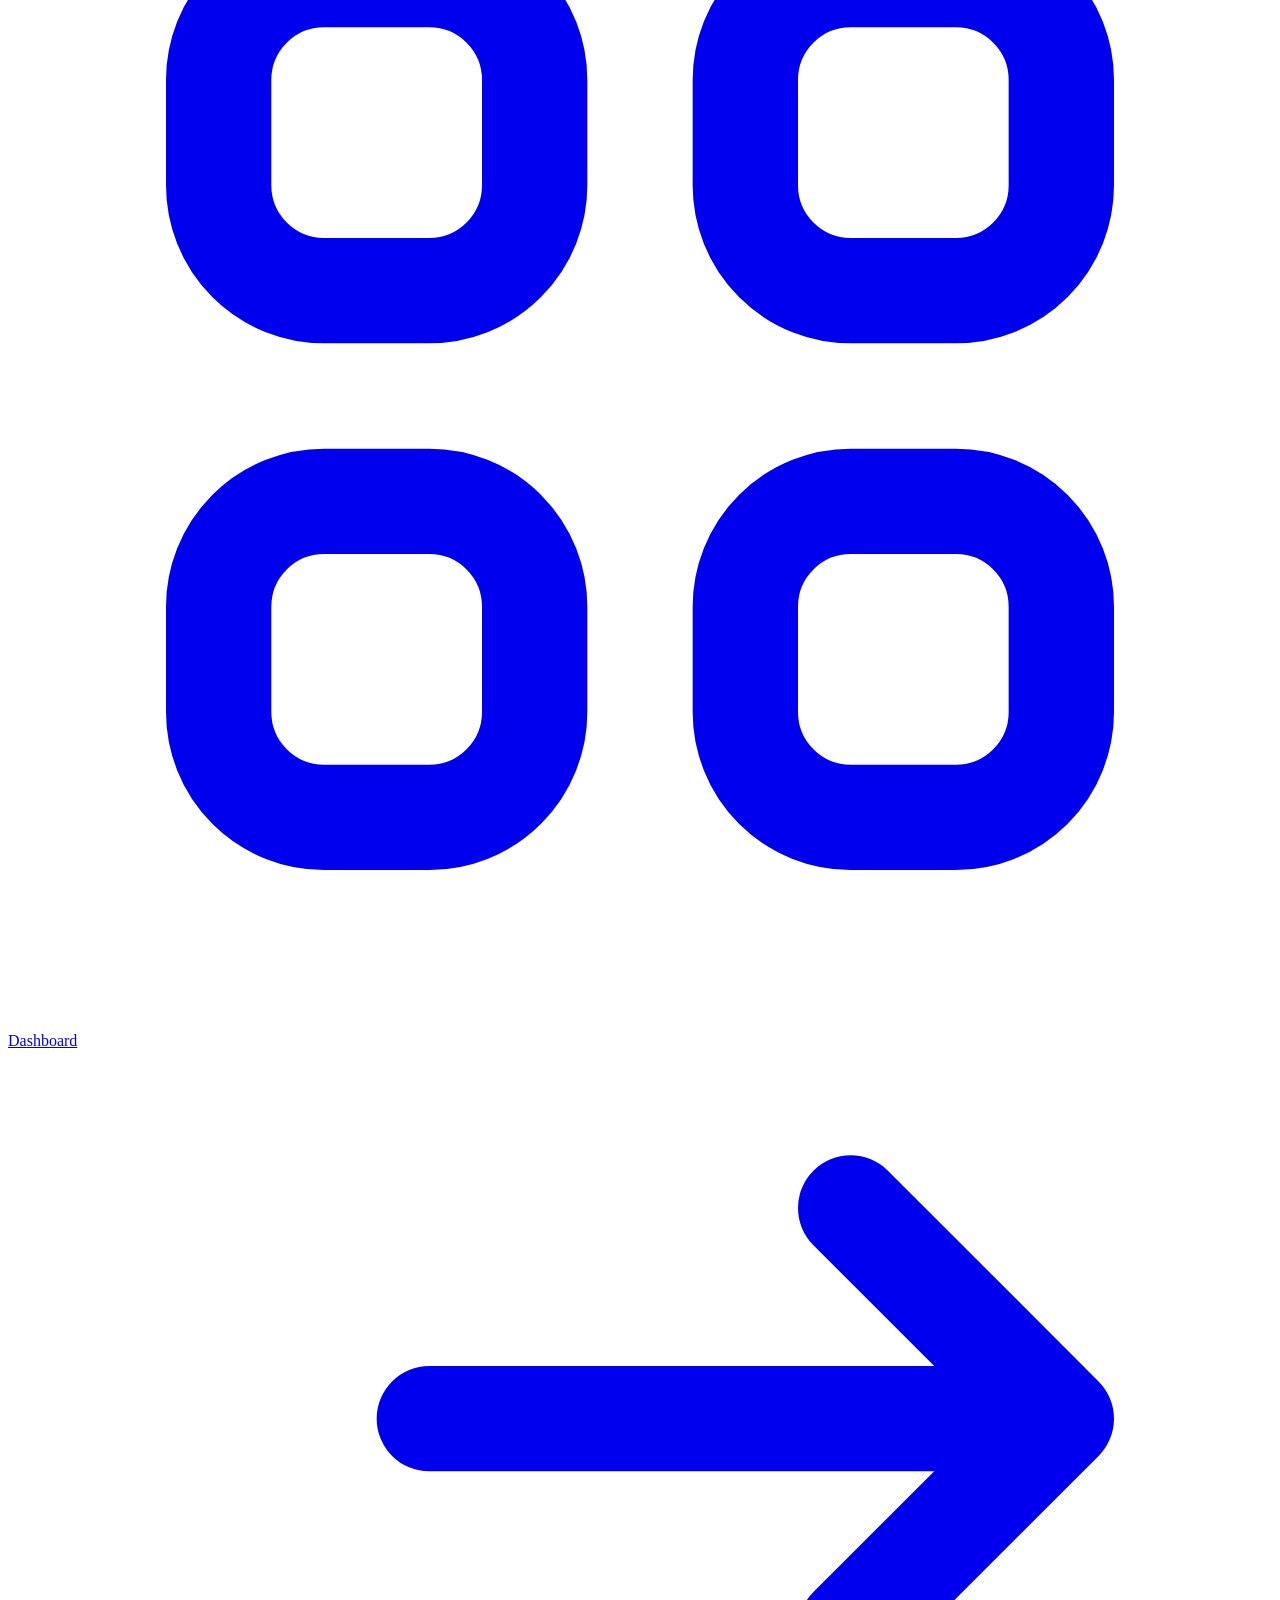
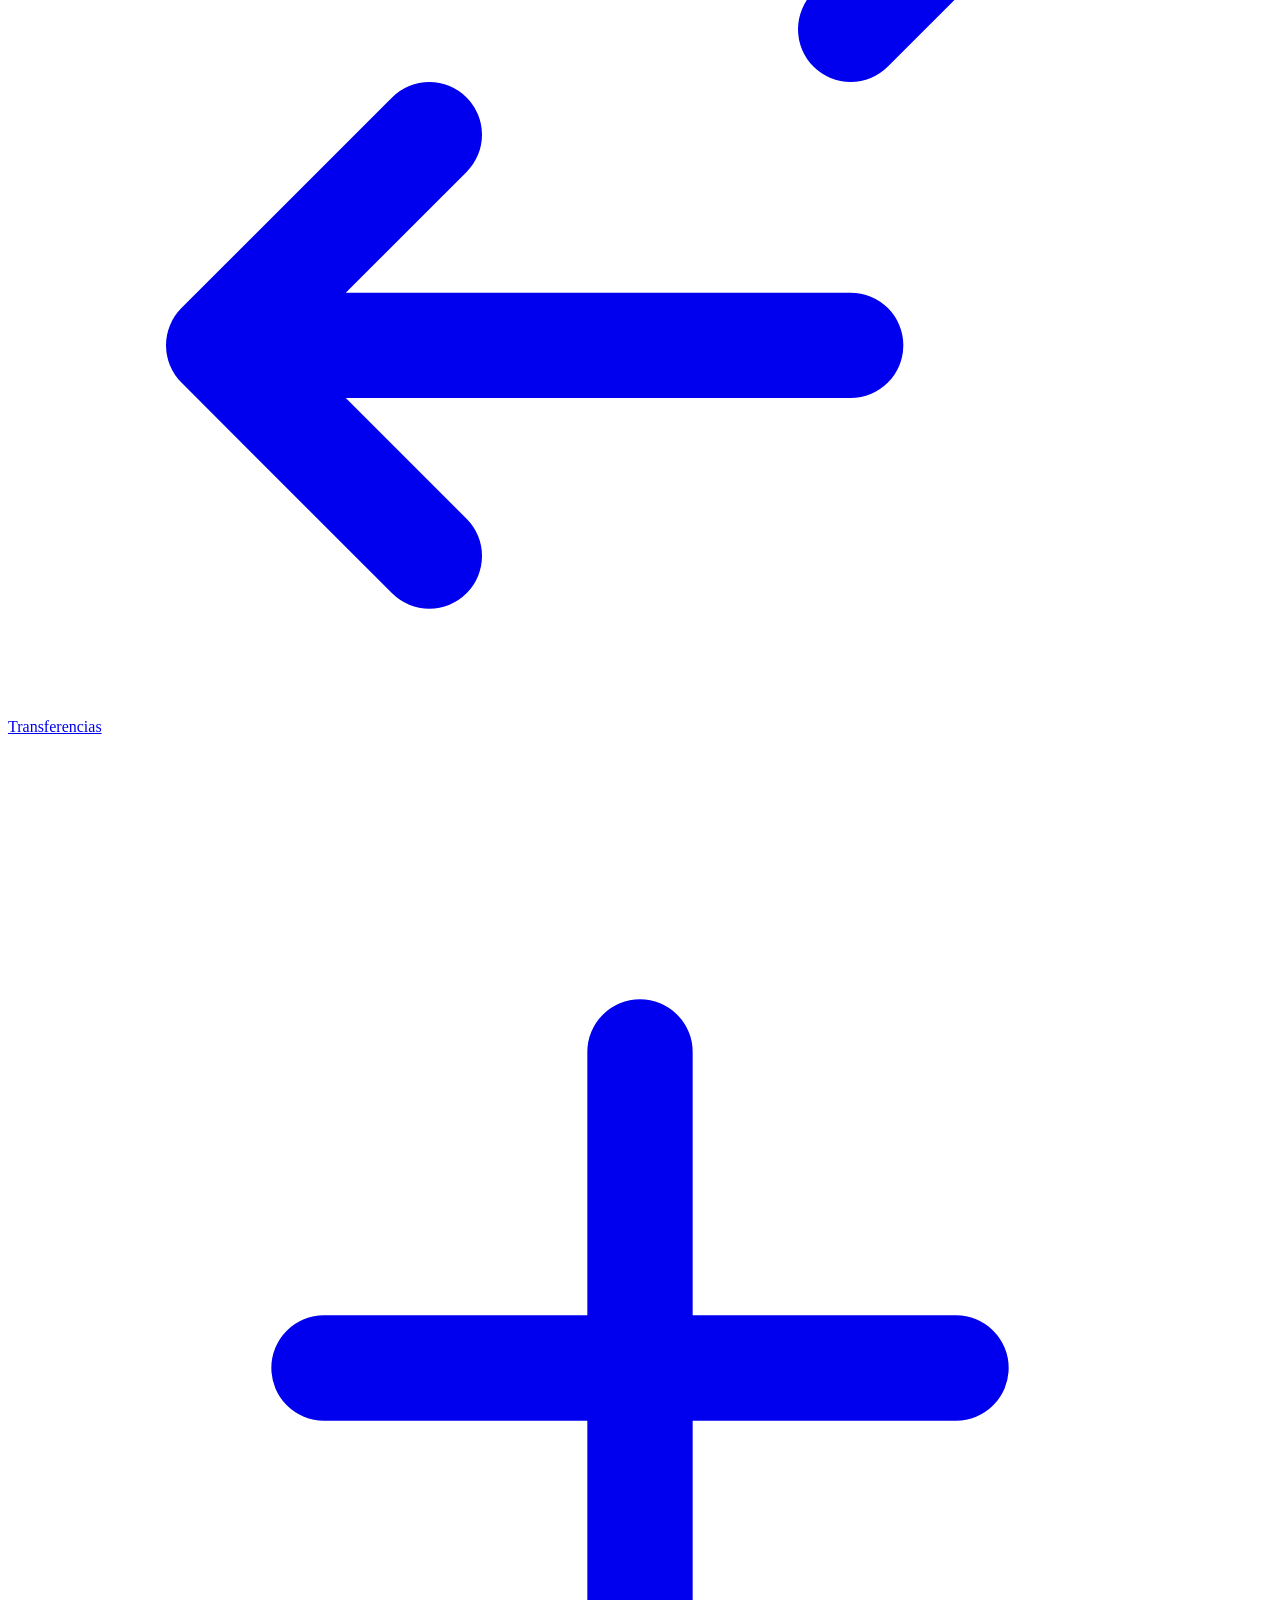
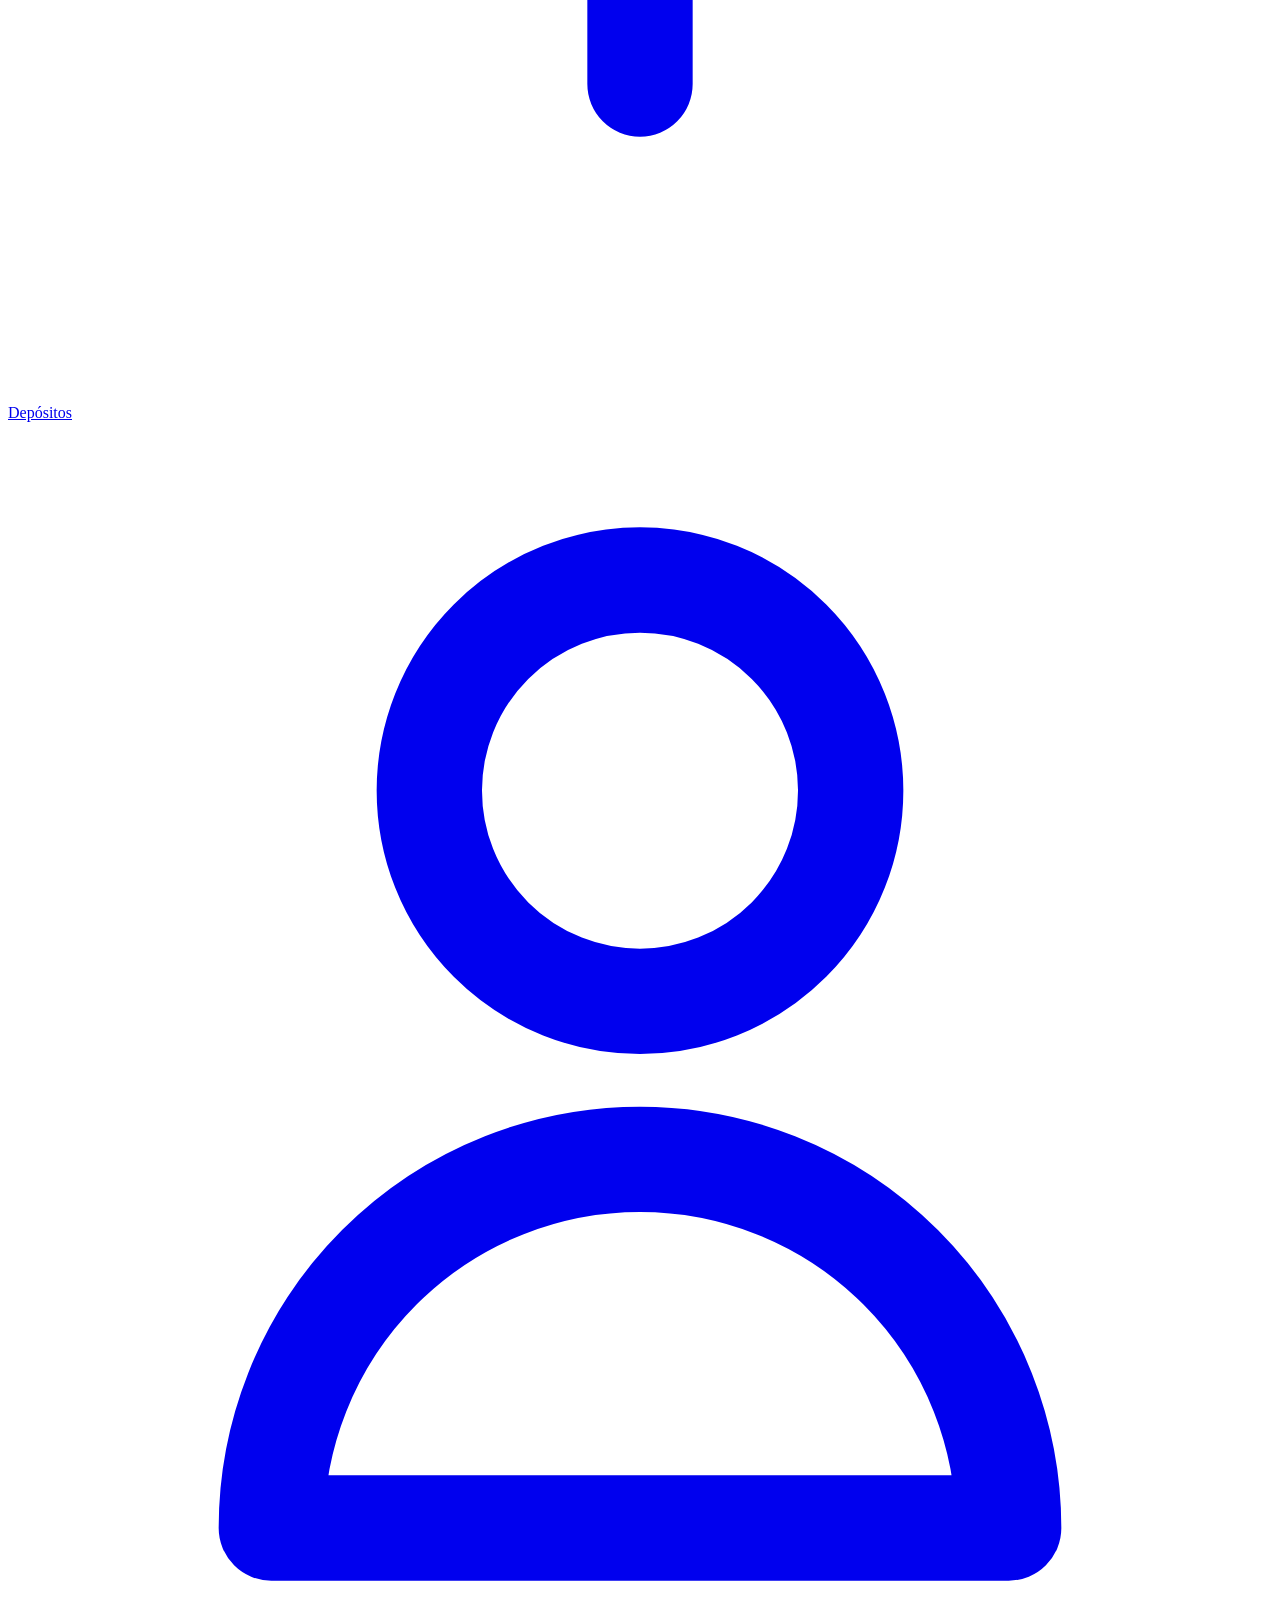
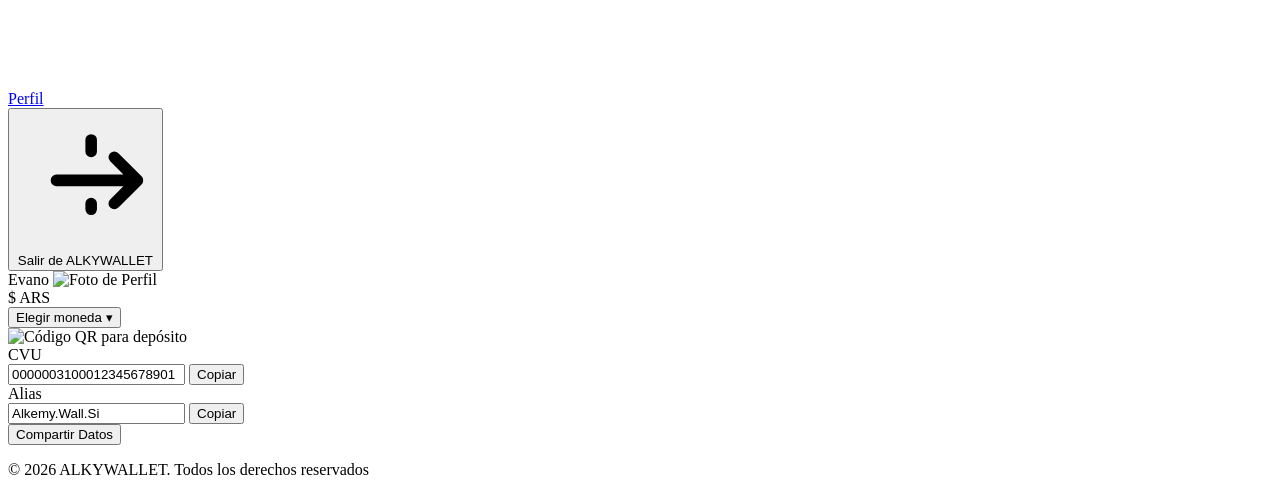
==== commit 556306ce: "feat: actualiza vista de perfil, dashboard.javascript y estilos en dashboard.module.css" ====
--- a/src/main/resources/static/html/deposito.html
+++ b/src/main/resources/static/html/deposito.html
@@ -1,173 +1,379 @@
-<!DOCTYPE html>
+<!doctype html>
 <html lang="es">
-<head>
-    <meta charset="utf-8">
-    <meta name="viewport" content="width=device-width, initial-scale=1">
+  <head>
+    <meta charset="utf-8" />
+    <meta name="viewport" content="width=device-width, initial-scale=1" />
     <title>AlkyWallet - Depósito</title>
-    
+
     <!-- CDN de Tailwind CSS -->
     <script src="https://cdn.tailwindcss.com"></script>
-    
+
     <!-- Configuración de Colores Personalizados para Tailwind -->
     <script>
       tailwind.config = {
         theme: {
           extend: {
             colors: {
-              bgMain: '#0D0B14',
-              cardDark: '#161221',
-              fuchsiaNeon: '#E025CE',
-              turquoiseNeon: '#00F2FE',
-              textLight: '#F4F4F6',
+              bgMain: "#0D0B14",
+              cardDark: "#161221",
+              fuchsiaNeon: "#E025CE",
+              turquoiseNeon: "#00F2FE",
+              textLight: "#F4F4F6",
+            },
+          },
+        },
+      };
+    </script>
+
+    <!-- Enlace a tu hoja de estilos personalizada -->
+    <link rel="stylesheet" href="../css/custom.css" />
+    <script defer></script>
+  </head>
+  <body
+    class="bg-bgMain text-textLight min-h-screen flex flex-col md:flex-row relative overflow-x-hidden font-sans"
+  >
+    <!-- LUCES DE FONDO DE NEÓN -->
+    <div
+      class="absolute -top-10 -left-10 w-96 h-96 bg-fuchsiaNeon rounded-full opacity-20 filter blur-3xl pointer-events-none"
+    ></div>
+    <div
+      class="absolute -bottom-10 -right-10 w-96 h-96 bg-turquoiseNeon rounded-full opacity-20 filter blur-3xl pointer-events-none"
+    ></div>
+
+    <!-- SIDEBAR / MENÚ LATERAL -->
+    <aside
+      class="w-full md:w-64 bg-cardDark/80 backdrop-blur-md border-b md:border-b-0 md:border-r border-gray-800 p-4 md:p-6 flex flex-col justify-between z-20 shrink-0"
+    >
+      <div>
+        <!-- Header Móvil + Logo -->
+        <div
+          class="flex items-center justify-between md:justify-start space-x-3 mb-4 md:mb-8"
+        >
+          <div class="flex items-center space-x-3">
+            <div
+              class="w-10 h-10 md:w-12 md:h-12 bg-cardDark border border-fuchsiaNeon rounded-xl flex items-center justify-center shadow-lg shrink-0"
+            >
+              <svg
+                class="w-6 h-6 md:w-7 md:h-7"
+                fill="none"
+                stroke-width="2.5"
+                viewBox="0 0 24 24"
+              >
+                <path
+                  stroke="#00F2FE"
+                  stroke-linecap="round"
+                  stroke-linejoin="round"
+                  d="M7 20V4m0 0L3 8m4-4l4 4"
+                />
+                <path
+                  stroke="#E025CE"
+                  stroke-linecap="round"
+                  stroke-linejoin="round"
+                  d="M17 4v16m0 0l4-4m-4 4l-4-4"
+                />
+              </svg>
+            </div>
+            <h1
+              class="text-lg md:text-xl font-extrabold tracking-wider whitespace-nowrap"
+            >
+              <span
+                class="text-transparent bg-clip-text bg-gradient-to-r from-fuchsiaNeon to-turquoiseNeon"
+                >ALKY</span
+              >WALLET
+            </h1>
+          </div>
+
+          <!-- Botón Hamburguesa (Solo visible en Mobile) -->
+          <button
+            id="btn-menu"
+            class="md:hidden text-gray-400 hover:text-white focus:outline-none"
+          >
+            <svg
+              class="w-6 h-6"
+              fill="none"
+              stroke="currentColor"
+              viewBox="0 0 24 24"
+            >
+              <path
+                stroke-linecap="round"
+                stroke-linejoin="round"
+                stroke-width="2"
+                d="M4 6h16M4 12h16M4 18h16"
+              />
+            </svg>
+          </button>
+        </div>
+
+        <!-- Navegación: Oculta en Mobile por defecto (`hidden`), visible en Desktop (`md:flex`) -->
+        <nav
+          id="menu-nav"
+          class="hidden md:flex flex-col space-y-2 mt-4 md:mt-0 border-t border-gray-800/80 pt-4 md:pt-0 md:border-0"
+        >
+          <!-- 1. Dashboard -->
+          <a
+            href="tableroDeControl.html"
+            class="flex items-center space-x-3 px-4 py-3 rounded-xl text-gray-300 hover:bg-cardDark/80 hover:text-white transition font-medium text-sm"
+          >
+            <svg
+              class="w-5 h-5 opacity-80"
+              fill="none"
+              stroke="currentColor"
+              viewBox="0 0 24 24"
+            >
+              <path
+                stroke-linecap="round"
+                stroke-linejoin="round"
+                stroke-width="2"
+                d="M4 6a2 2 0 012-2h2a2 2 0 012 2v2a2 2 0 01-2 2H6a2 2 0 01-2-2V6zM14 6a2 2 0 012-2h2a2 2 0 012 2v2a2 2 0 01-2 2h-2a2 2 0 01-2-2V6zM4 16a2 2 0 012-2h2a2 2 0 012 2v2a2 2 0 01-2 2H6a2 2 0 01-2-2v-2zM14 16a2 2 0 012-2h2a2 2 0 012 2v2a2 2 0 01-2 2h-2a2 2 0 01-2-2v-2z"
+              />
+            </svg>
+            <span>Dashboard</span>
+          </a>
+
+          <!-- 2. Transferencias -->
+          <a
+            href="tranferencia.html"
+            class="flex items-center space-x-3 px-4 py-3 rounded-xl text-gray-300 hover:bg-cardDark/80 hover:text-white transition font-medium text-sm"
+          >
+            <svg
+              class="w-5 h-5 opacity-80"
+              fill="none"
+              stroke="currentColor"
+              viewBox="0 0 24 24"
+            >
+              <path
+                stroke-linecap="round"
+                stroke-linejoin="round"
+                stroke-width="2"
+                d="M8 7h12m0 0l-4-4m4 4l-4 4m0 6H4m0 0l4 4m-4-4l4-4"
+              />
+            </svg>
+            <span>Transferencias</span>
+          </a>
+
+          <!-- 3. Depósitos -->
+          <a
+            href="deposito.html"
+            class="flex items-center space-x-3 px-4 py-3 rounded-xl text-gray-300 hover:bg-cardDark/80 hover:text-white transition font-medium text-sm"
+          >
+            <svg
+              class="w-5 h-5 opacity-80"
+              fill="none"
+              stroke="currentColor"
+              viewBox="0 0 24 24"
+            >
+              <path
+                stroke-linecap="round"
+                stroke-linejoin="round"
+                stroke-width="2"
+                d="M12 6v6m0 0v6m0-6h6m-6 0H6"
+              />
+            </svg>
+            <span>Depósitos</span>
+          </a>
+
+          <!-- 4. Perfil -->
+          <a
+            href="perfil.html"
+            class="flex items-center space-x-3 px-4 py-3 rounded-xl bg-fuchsiaNeon text-white font-semibold text-sm transition shadow-lg shadow-fuchsiaNeon/20"
+          >
+            <svg
+              class="w-5 h-5 opacity-90"
+              fill="none"
+              stroke="currentColor"
+              viewBox="0 0 24 24"
+            >
+              <path
+                stroke-linecap="round"
+                stroke-linejoin="round"
+                stroke-width="2"
+                d="M16 7a4 4 0 11-8 0 4 4 0 018 0zM12 14a7 7 0 00-7 7h14a7 7 0 00-7-7z"
+              />
+            </svg>
+            <span>Perfil</span>
+          </a>
+        </nav>
+      </div>
+
+      <!-- Botón Salir (Oculto en móvil salvo que se abra el menú) -->
+      <div
+        id="menu-salir"
+        class="hidden md:block pt-4 border-t border-gray-800 mt-6"
+      >
+        <button
+          id="btn-salir"
+          class="w-full flex items-center space-x-2 text-gray-400 hover:text-red-400 transition text-sm font-medium"
+        >
+          <svg
+            class="w-5 h-5"
+            fill="none"
+            stroke="currentColor"
+            viewBox="0 0 24 24"
+          >
+            <path
+              stroke-linecap="round"
+              stroke-linejoin="round"
+              stroke-width="2"
+              d="M17 16l4-4m0 0l-4-4m4 4H7m6 4v1m0-10V5"
+            />
+          </svg>
+          <span>Salir de ALKYWALLET</span>
+        </button>
+      </div>
+    </aside>
+
+    <!-- CONTENIDO PRINCIPAL -->
+    <main
+      class="flex-grow flex flex-col justify-between p-6 md:p-12 z-10 min-h-screen"
+    >
+      <div>
+        <!-- HEADER SUPERIOR DE USUARIO -->
+        <div class="flex justify-end items-center mb-6">
+          <div
+            class="flex items-center space-x-3 bg-cardDark/60 backdrop-blur-md px-4 py-2 rounded-full border border-gray-800"
+          >
+            <span class="text-sm font-medium text-white">Evano</span>
+            <img
+              src="https://i.pravatar.cc/100?img=12"
+              alt="Foto de Perfil"
+              class="w-8 h-8 rounded-full border border-turquoiseNeon object-cover"
+            />
+          </div>
+        </div>
+
+        <!-- CONTENEDOR DE LA TARJETA -->
+        <div class="max-w-lg mx-auto w-full">
+          <!-- TARJETA DE DEPÓSITO -->
+          <div
+            class="deposito-box bg-cardDark rounded-2xl p-6 md:p-10 relative shadow-2xl border border-fuchsiaNeon/30 glow-card-fuchsia"
+          >
+            <!-- Selector de Moneda -->
+            <div
+              class="selector-moneda mb-6 flex justify-between items-center bg-[#0D0B14] p-3.5 rounded-xl border border-gray-800"
+            >
+              <div class="flex items-center space-x-2">
+                <span
+                  class="w-8 h-8 rounded-full bg-emerald-500/20 text-emerald-400 font-bold flex items-center justify-center text-xs border border-emerald-500/40"
+                  >$</span
+                >
+                <span class="text-sm font-semibold text-white">ARS</span>
+              </div>
+              <button
+                type="button"
+                id="btn-moneda"
+                class="text-xs text-turquoiseNeon hover:underline flex items-center gap-1 font-medium"
+              >
+                Elegir moneda ▾
+              </button>
+            </div>
+
+            <!-- Contenedor Código QR -->
+            <div
+              class="qr-container bg-white p-4 rounded-xl w-52 h-52 mx-auto mb-6 flex items-center justify-center shadow-inner"
+            >
+              <img
+                src="https://api.qrserver.com/v1/create-qr-code/?size=200x200&data=0000003100012345678901"
+                alt="Código QR para depósito"
+                id="qr-deposito"
+                class="w-full h-full object-contain"
+              />
+            </div>
+
+            <!-- Formulario de Datos -->
+            <form id="form-deposito" class="space-y-5">
+              <!-- CVU -->
+              <div class="campo campo-copiable">
+                <label
+                  for="cvu"
+                  class="block text-xs text-gray-400 mb-1 font-medium"
+                  >CVU</label
+                >
+                <div
+                  class="flex items-center justify-between bg-[#0D0B14] border border-gray-800 rounded-xl px-4 py-2.5 focus-within:border-turquoiseNeon w-full"
+                >
+                  <input
+                    type="text"
+                    id="cvu"
+                    name="cvu"
+                    value="0000003100012345678901"
+                    readonly
+                    class="bg-transparent flex-1 min-w-0 text-xs md:text-sm font-mono text-white outline-none pr-2"
+                  />
+                  <button
+                    type="button"
+                    id="btn-copiar-cvu"
+                    class="btn-copiar text-xs text-turquoiseNeon font-semibold hover:text-white transition shrink-0"
+                  >
+                    Copiar
+                  </button>
+                </div>
+              </div>
+
+              <!-- Alias -->
+              <div class="campo campo-copiable">
+                <label
+                  for="alias"
+                  class="block text-xs text-gray-400 mb-1 font-medium"
+                  >Alias</label
+                >
+                <div
+                  class="flex items-center justify-between bg-[#0D0B14] border border-gray-800 rounded-xl px-4 py-2.5 focus-within:border-turquoiseNeon w-full"
+                >
+                  <input
+                    type="text"
+                    id="alias"
+                    name="alias"
+                    value="Alkemy.Wall.Si"
+                    readonly
+                    class="bg-transparent flex-1 min-w-0 text-sm font-semibold text-white outline-none pr-2"
+                  />
+                  <button
+                    type="button"
+                    id="btn-copiar-alias"
+                    class="btn-copiar text-xs text-turquoiseNeon font-semibold hover:text-white transition shrink-0"
+                  >
+                    Copiar
+                  </button>
+                </div>
+              </div>
+
+              <!-- Botón Principal -->
+              <div class="botones-accion pt-4">
+                <button
+                  type="submit"
+                  id="btn-depositar"
+                  class="w-full bg-gradient-to-r from-fuchsiaNeon to-turquoiseNeon text-white font-bold py-3 rounded-xl shadow-lg hover:opacity-90 transition duration-300 glow-button"
+                >
+                  Compartir Datos
+                </button>
+              </div>
+            </form>
+          </div>
+        </div>
+      </div>
+
+      <!-- FOOTER -->
+      <footer class="w-full text-center text-xs text-gray-500 mt-8">
+        <p>&copy; 2026 ALKYWALLET. Todos los derechos reservados</p>
+      </footer>
+    </main>
+
+    <!-- Script de interfaz para el menú en Mobile -->
+    <script>
+      document.addEventListener("DOMContentLoaded", () => {
+        const btnMenu = document.getElementById("btn-menu");
+        const menuNav = document.getElementById("menu-nav");
+        const menuSalir = document.getElementById("menu-salir");
+
+        if (btnMenu && menuNav) {
+          btnMenu.addEventListener("click", () => {
+            menuNav.classList.toggle("hidden");
+            if (menuSalir) {
+              menuSalir.classList.toggle("hidden");
             }
-          }
+          });
         }
-      }
+      });
     </script>
-
-    <!-- Enlace a tu hoja de estilos personalizada -->
-    <link rel="stylesheet" href="../css/custom.css">
-    <script defer></script>
-    
-</head>
-<body class="bg-bgMain text-textLight min-h-screen flex flex-col md:flex-row relative overflow-x-hidden font-sans">
-
-    <!-- LUCES DE FONDO DE NEÓN -->
-    <div class="absolute -top-10 -left-10 w-96 h-96 bg-fuchsiaNeon rounded-full opacity-20 filter blur-3xl pointer-events-none"></div>
-    <div class="absolute -bottom-10 -right-10 w-96 h-96 bg-turquoiseNeon rounded-full opacity-20 filter blur-3xl pointer-events-none"></div>
-
-    <!-- SIDEBAR / MENÚ LATERAL -->
-    <aside class="w-full md:w-64 bg-cardDark/80 backdrop-blur-md border-r border-gray-800 p-6 flex flex-col justify-between z-20">
-        <div>
-            <!-- Branding / Logo -->
-            <div class="flex items-center space-x-3 mb-10">
-                <div class="w-10 h-10 bg-cardDark border border-fuchsiaNeon rounded-xl flex items-center justify-center glow-fuchsia-sm">
-                    <svg class="w-6 h-6" fill="none" stroke-width="2.5" viewBox="0 0 24 24">
-                        <path stroke="#00F2FE" stroke-linecap="round" stroke-linejoin="round" d="M7 20V4m0 0L3 8m4-4l4 4" />
-                        <path stroke="#E025CE" stroke-linecap="round" stroke-linejoin="round" d="M17 4v16m0 0l4-4m-4 4l-4-4" />
-                    </svg>
-                </div>
-                <div>
-                    <h1 class="text-xl font-extrabold tracking-wider">
-                        <span class="text-transparent bg-clip-text bg-gradient-to-r from-fuchsiaNeon to-turquoiseNeon">ALKY</span>WALLET
-                    </h1>
-                </div>
-            </div>
-
-            <!-- Navegación -->
-            <nav class="menu space-y-2">
-                <a href="tableroDeControl.html" class="flex items-center space-x-3 px-4 py-3 rounded-xl text-gray-400 hover:text-white hover:bg-white/5 transition">
-                    <span>Dashboard</span>
-                </a>
-                <a href="tranferencia.html" class="flex items-center space-x-3 px-4 py-3 rounded-xl text-gray-400 hover:text-white hover:bg-white/5 transition">
-                    <span>Transferencias</span>
-                </a>
-                <!-- Ítem Activo (Depósitos) -->
-                <a href="deposito.html" class="flex items-center space-x-3 px-4 py-3 rounded-xl bg-gradient-to-r from-fuchsiaNeon to-purple-600 text-white font-semibold shadow-lg glow-button">
-                    <span>Depósitos</span>
-                </a>
-                <a href="perfil.html" class="flex items-center space-x-3 px-4 py-3 rounded-xl text-gray-400 hover:text-white hover:bg-white/5 transition">
-                    <span>Perfil</span>
-                </a>
-            </nav>
-        </div>
-
-        <!-- Botón Salir en la barra lateral -->
-        <div class="pt-6 border-t border-gray-800">
-            <button id="btn-salir1" class="w-full flex items-center space-x-2 text-gray-400 hover:text-red-400 transition text-sm font-medium">
-                <svg class="w-5 h-5" fill="none" stroke="currentColor" viewBox="0 0 24 24">
-                    <path stroke-linecap="round" stroke-linejoin="round" stroke-width="2" d="M17 16l4-4m0 0l-4-4m4 4H7m6 4v1m0-10V5" />
-                </svg>
-                <span>Salir de ALKYWALLET</span>
-            </button>
-        </div>
-    </aside>
-
-    <!-- CONTENIDO PRINCIPAL -->
-    <main class="flex-grow flex flex-col justify-between p-6 md:p-12 z-10 min-h-screen">
-        
-        <div>
-            <!-- HEADER SUPERIOR DE USUARIO -->
-            <div class="flex justify-end items-center mb-6">
-                <div class="flex items-center space-x-3 bg-cardDark/60 backdrop-blur-md px-4 py-2 rounded-full border border-gray-800">
-                    <span class="text-sm font-medium text-white">Evano</span>
-                    <img src="https://i.pravatar.cc/100?img=12" alt="Foto de Perfil" class="w-8 h-8 rounded-full border border-turquoiseNeon object-cover">
-                </div>
-            </div>
-
-            <!-- CONTENEDOR DE LA TARJETA -->
-            <div class="max-w-lg mx-auto w-full">
-                <!-- TARJETA DE DEPÓSITO -->
-                <div class="deposito-box bg-cardDark rounded-2xl p-6 md:p-10 relative shadow-2xl border border-fuchsiaNeon/30 glow-card-fuchsia">
-                    
-                    <!-- Selector de Moneda -->
-                    <div class="selector-moneda mb-6 flex justify-between items-center bg-[#0D0B14] p-3.5 rounded-xl border border-gray-800">
-                        <div class="flex items-center space-x-2">
-                            <span class="w-8 h-8 rounded-full bg-emerald-500/20 text-emerald-400 font-bold flex items-center justify-center text-xs border border-emerald-500/40">$</span>
-                            <span class="text-sm font-semibold text-white">ARS</span>
-                        </div>
-                        <button type="button" id="btn-moneda" class="text-xs text-turquoiseNeon hover:underline flex items-center gap-1 font-medium">
-                            Elegir moneda ▾
-                        </button>
-                    </div>
-
-                    <!-- Contenedor Código QR -->
-                    <div class="qr-container bg-white p-4 rounded-xl w-52 h-52 mx-auto mb-6 flex items-center justify-center shadow-inner">
-                        <img src="https://api.qrserver.com/v1/create-qr-code/?size=200x200&data=0000003100012345678901" alt="Código QR para depósito" id="qr-deposito" class="w-full h-full object-contain">
-                    </div>
-
-                    <!-- Formulario de Datos -->
-                    <form id="form-deposito" class="space-y-5">
-                        <!-- CVU -->
-                        <div class="campo campo-copiable">
-                            <label for="cvu" class="block text-xs text-gray-400 mb-1 font-medium">CVU</label>
-                            <div class="flex items-center justify-between bg-[#0D0B14] border border-gray-800 rounded-xl px-4 py-2.5 focus-within:border-turquoiseNeon w-full">
-                                <input type="text" id="cvu" name="cvu" value="0000003100012345678901" readonly 
-                                       class="bg-transparent flex-1 min-w-0 text-xs md:text-sm font-mono text-white outline-none pr-2">
-                                <button type="button" id="btn-copiar-cvu" class="btn-copiar text-xs text-turquoiseNeon font-semibold hover:text-white transition shrink-0">Copiar</button>
-                            </div>
-                        </div>
-
-                        <!-- Alias -->
-                        <div class="campo campo-copiable">
-                            <label for="alias" class="block text-xs text-gray-400 mb-1 font-medium">Alias</label>
-                            <div class="flex items-center justify-between bg-[#0D0B14] border border-gray-800 rounded-xl px-4 py-2.5 focus-within:border-turquoiseNeon w-full">
-                                <input type="text" id="alias" name="alias" value="Alkemy.Wall.Si" readonly 
-                                       class="bg-transparent flex-1 min-w-0 text-sm font-semibold text-white outline-none pr-2">
-                                <button type="button" id="btn-copiar-alias" class="btn-copiar text-xs text-turquoiseNeon font-semibold hover:text-white transition shrink-0">Copiar</button>
-                            </div>
-                        </div>
-                        <!-- Campo para Ingresar Monto -->
-                        <div class="campo">
-                            <label for="monto" class="block text-xs text-gray-400 mb-1 font-medium">Monto a depositar</label>
-                            <div class="flex items-center bg-[#0D0B14] border border-gray-800 rounded-xl px-4 py-2.5 focus-within:border-turquoiseNeon w-full">
-                                <span class="text-gray-400 mr-2">$</span>
-                                <input type="number" id="monto" name="monto" placeholder="0.00" min="1" step="any"
-                                       class="bg-transparent flex-1 text-sm text-white outline-none">
-                            </div>
-                        </div>
-
-                        <!-- Mensaje de Notificación -->
-                        <div id="mensaje-notificacion" class="text-xs text-center font-medium hidden"></div>
-                        <!-- Botón Principal -->
-                        <div class="botones-accion pt-4">
-                            <button type="submit" id="btn-depositar" 
-                                    class="w-full bg-gradient-to-r from-fuchsiaNeon to-turquoiseNeon text-white font-bold py-3 rounded-xl shadow-lg hover:opacity-90 transition duration-300 glow-button">
-                                Compartir Datos
-                            </button>
-                        </div>
-                    </form>
-
-                </div>
-            </div>
-        </div>
-
-        <!-- FOOTER -->
-        <footer class="w-full text-center text-xs text-gray-500 mt-8">
-            <p>&copy; 2026 ALKYWALLET. Todos los derechos reservados</p>
-        </footer>
-
-    </main>
-    <script src="../js/deposito.js"></script>
-</body>
-</html>+  </body>
+</html>
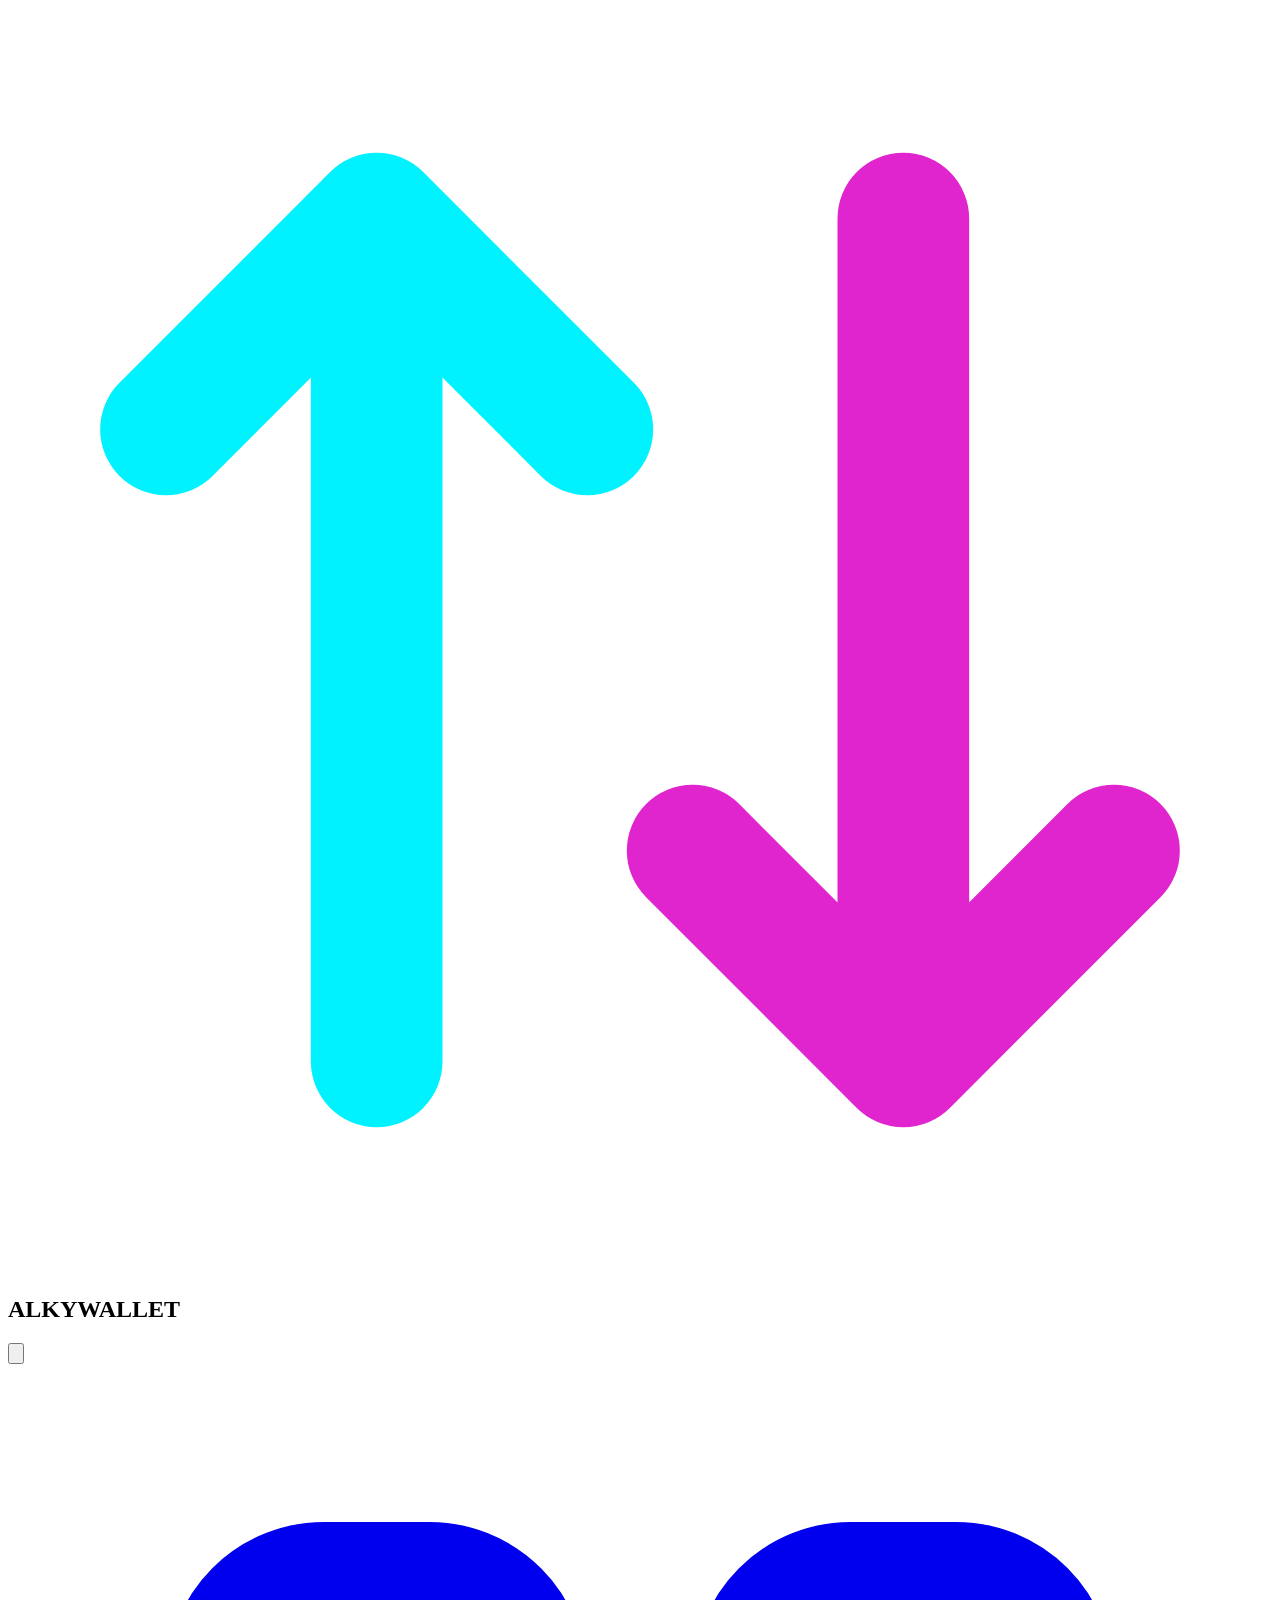
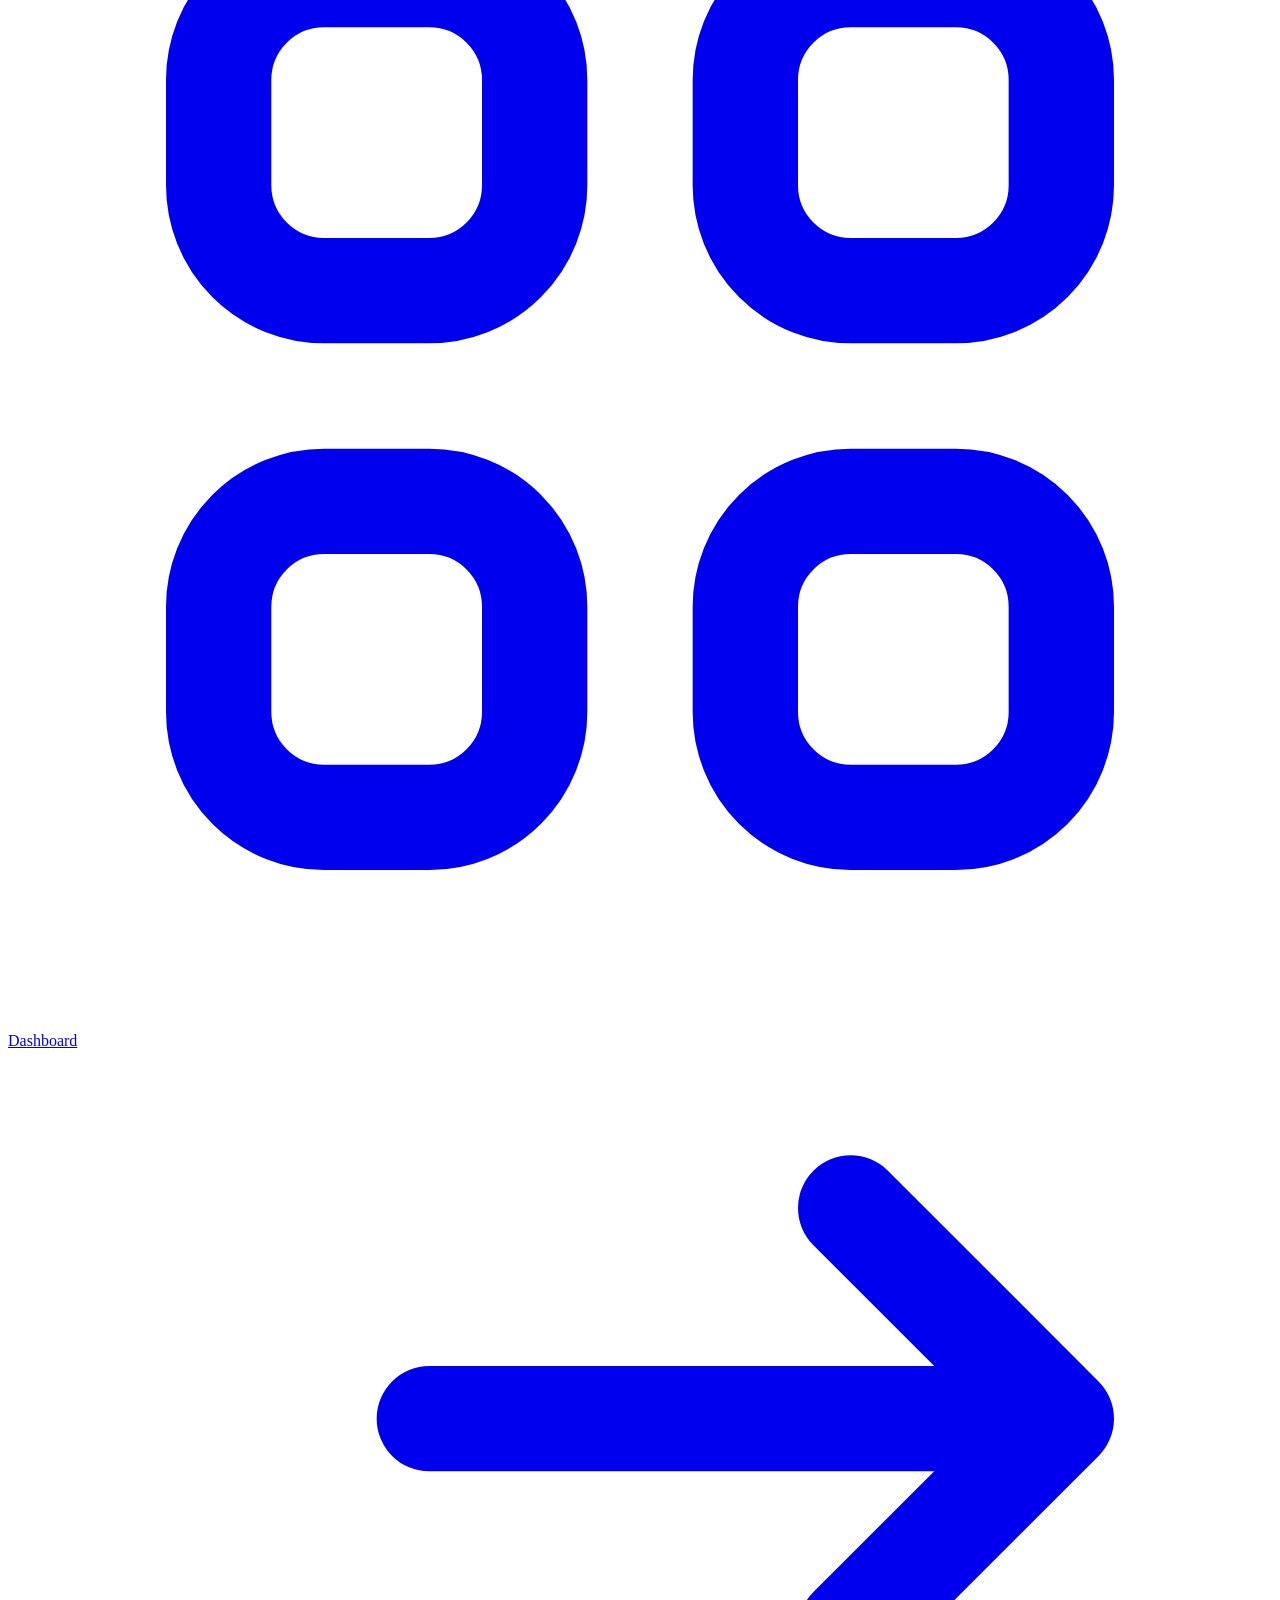
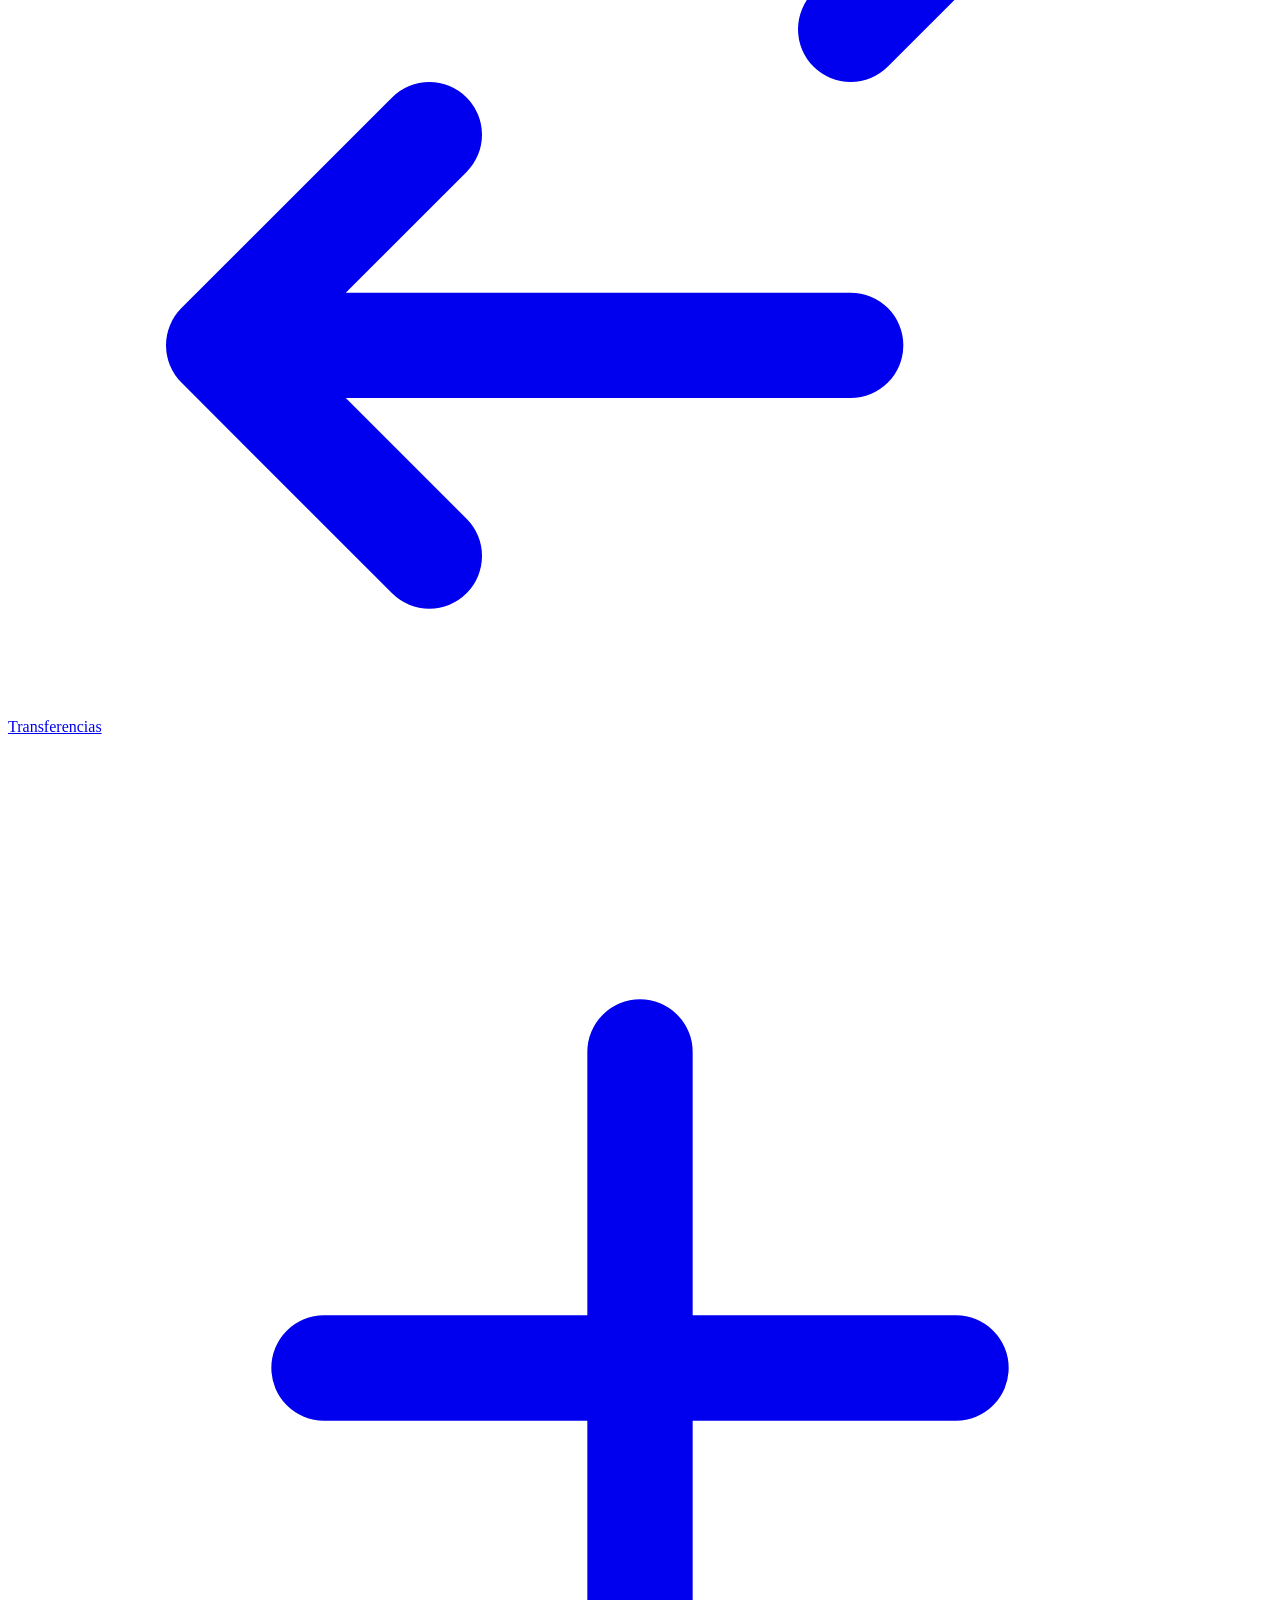
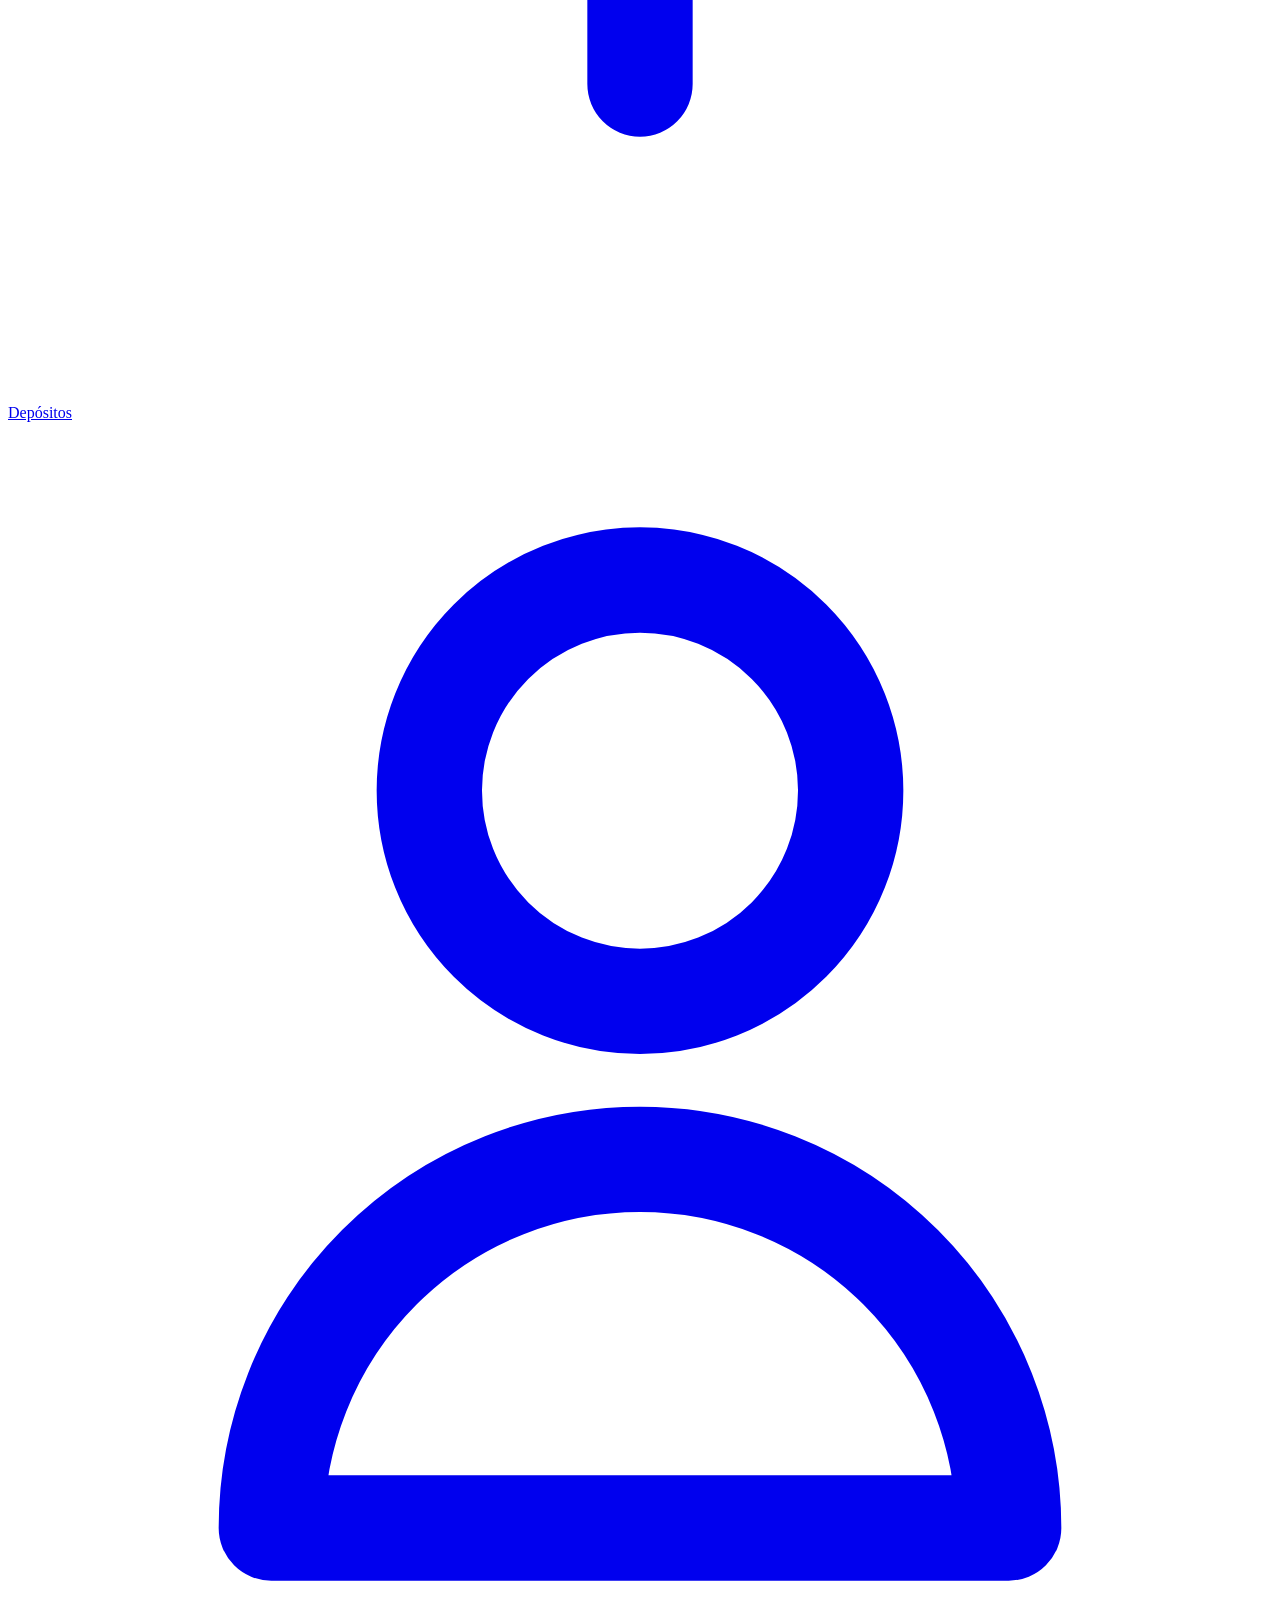
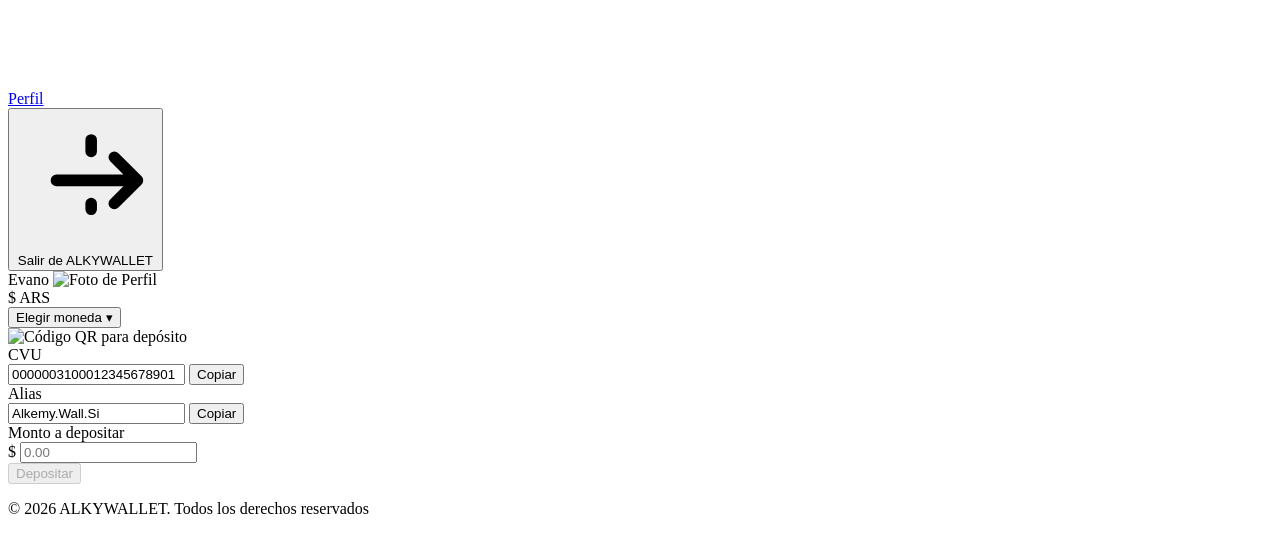
==== commit 95f666f4: "Merge remote-tracking branch 'origin/develop' into feature/HU04-#22-balance-dashboard # Conflicts: #" ====
--- a/src/main/resources/static/html/deposito.html
+++ b/src/main/resources/static/html/deposito.html
@@ -25,9 +25,8 @@
       };
     </script>
 
-    <!-- Enlace a tu hoja de estilos personalizada -->
+    <!-- Enlace a hoja de estilos personalizada -->
     <link rel="stylesheet" href="../css/custom.css" />
-    <script defer></script>
   </head>
   <body
     class="bg-bgMain text-textLight min-h-screen flex flex-col md:flex-row relative overflow-x-hidden font-sans"
@@ -154,10 +153,10 @@
           <!-- 3. Depósitos -->
           <a
             href="deposito.html"
-            class="flex items-center space-x-3 px-4 py-3 rounded-xl text-gray-300 hover:bg-cardDark/80 hover:text-white transition font-medium text-sm"
-          >
-            <svg
-              class="w-5 h-5 opacity-80"
+            class="flex items-center space-x-3 px-4 py-3 rounded-xl bg-gradient-to-r from-fuchsiaNeon to-purple-600 text-white font-semibold shadow-lg text-sm"
+          >
+            <svg
+              class="w-5 h-5 opacity-90"
               fill="none"
               stroke="currentColor"
               viewBox="0 0 24 24"
@@ -175,10 +174,10 @@
           <!-- 4. Perfil -->
           <a
             href="perfil.html"
-            class="flex items-center space-x-3 px-4 py-3 rounded-xl bg-fuchsiaNeon text-white font-semibold text-sm transition shadow-lg shadow-fuchsiaNeon/20"
-          >
-            <svg
-              class="w-5 h-5 opacity-90"
+            class="flex items-center space-x-3 px-4 py-3 rounded-xl text-gray-300 hover:bg-cardDark/80 hover:text-white transition font-medium text-sm"
+          >
+            <svg
+              class="w-5 h-5 opacity-80"
               fill="none"
               stroke="currentColor"
               viewBox="0 0 24 24"
@@ -337,6 +336,19 @@
                 </div>
               </div>
 
+              <!-- Campo para Ingresar Monto -->
+              <div class="campo">
+                <label for="monto" class="block text-xs text-gray-400 mb-1 font-medium">Monto a depositar</label>
+                <div class="flex items-center bg-[#0D0B14] border border-gray-800 rounded-xl px-4 py-2.5 focus-within:border-turquoiseNeon w-full">
+                  <span class="text-gray-400 mr-2">$</span>
+                  <input type="number" id="monto" name="monto" placeholder="0.00" min="1" step="any"
+                         class="bg-transparent flex-1 text-sm text-white outline-none">
+                </div>
+              </div>
+
+              <!-- Mensaje de Notificación -->
+              <div id="mensaje-notificacion" class="text-xs text-center font-medium hidden"></div>
+
               <!-- Botón Principal -->
               <div class="botones-accion pt-4">
                 <button
@@ -344,7 +356,7 @@
                   id="btn-depositar"
                   class="w-full bg-gradient-to-r from-fuchsiaNeon to-turquoiseNeon text-white font-bold py-3 rounded-xl shadow-lg hover:opacity-90 transition duration-300 glow-button"
                 >
-                  Compartir Datos
+                  Depositar
                 </button>
               </div>
             </form>
@@ -358,7 +370,8 @@
       </footer>
     </main>
 
-    <!-- Script de interfaz para el menú en Mobile -->
+    <!-- Scripts -->
+    <script src="../js/deposito.js"></script>
     <script>
       document.addEventListener("DOMContentLoaded", () => {
         const btnMenu = document.getElementById("btn-menu");
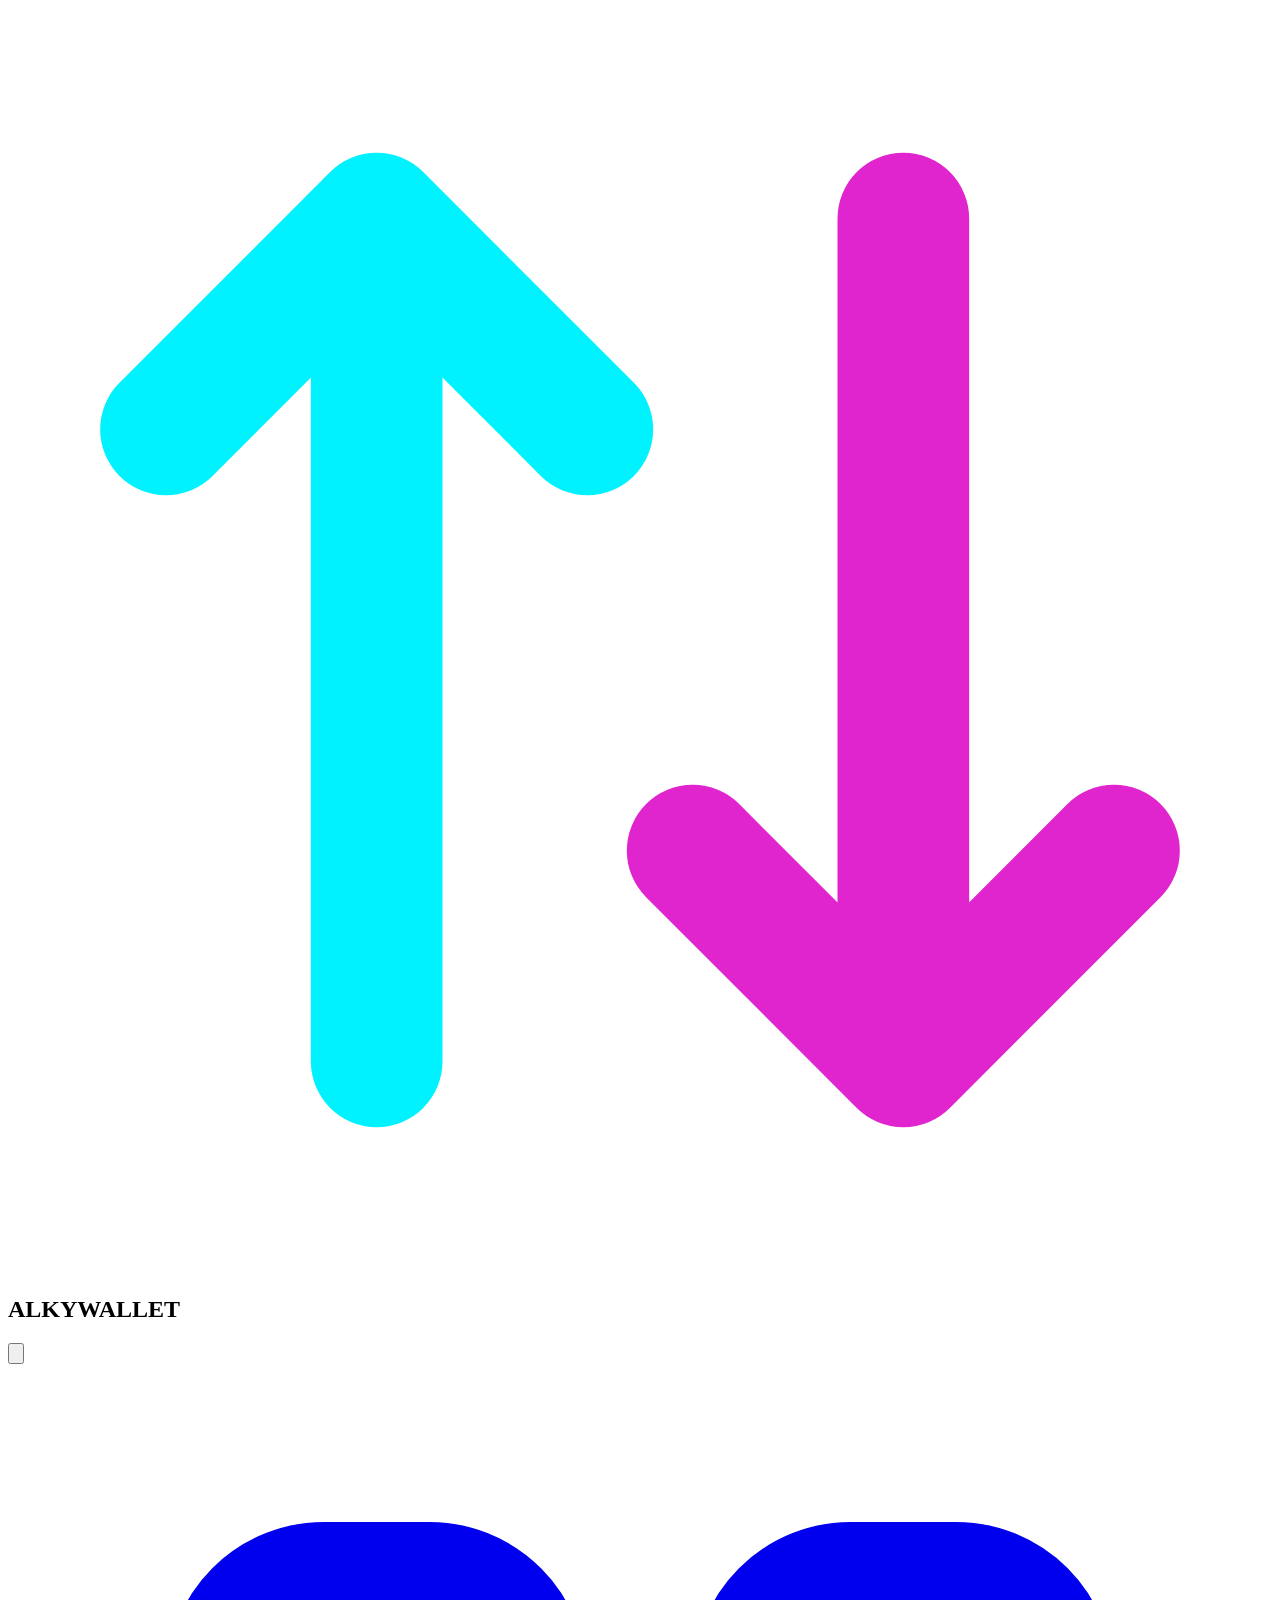
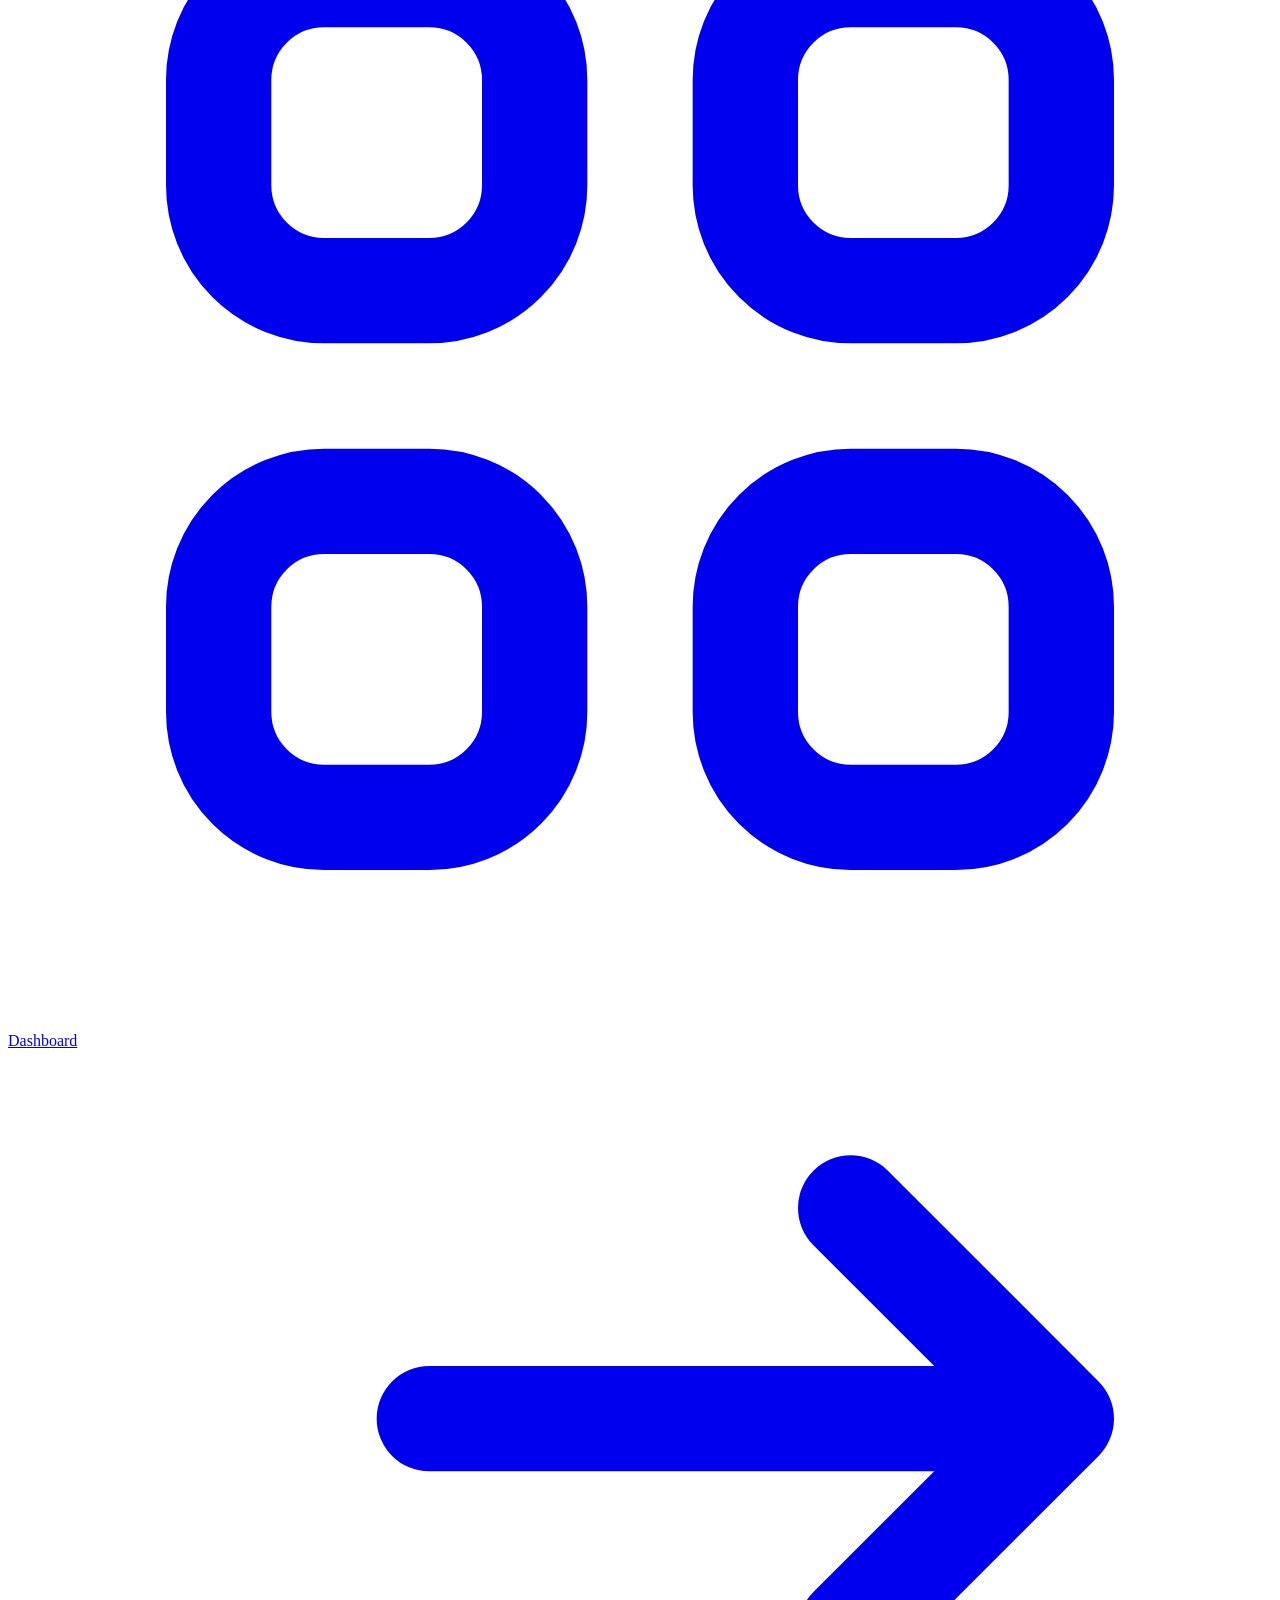
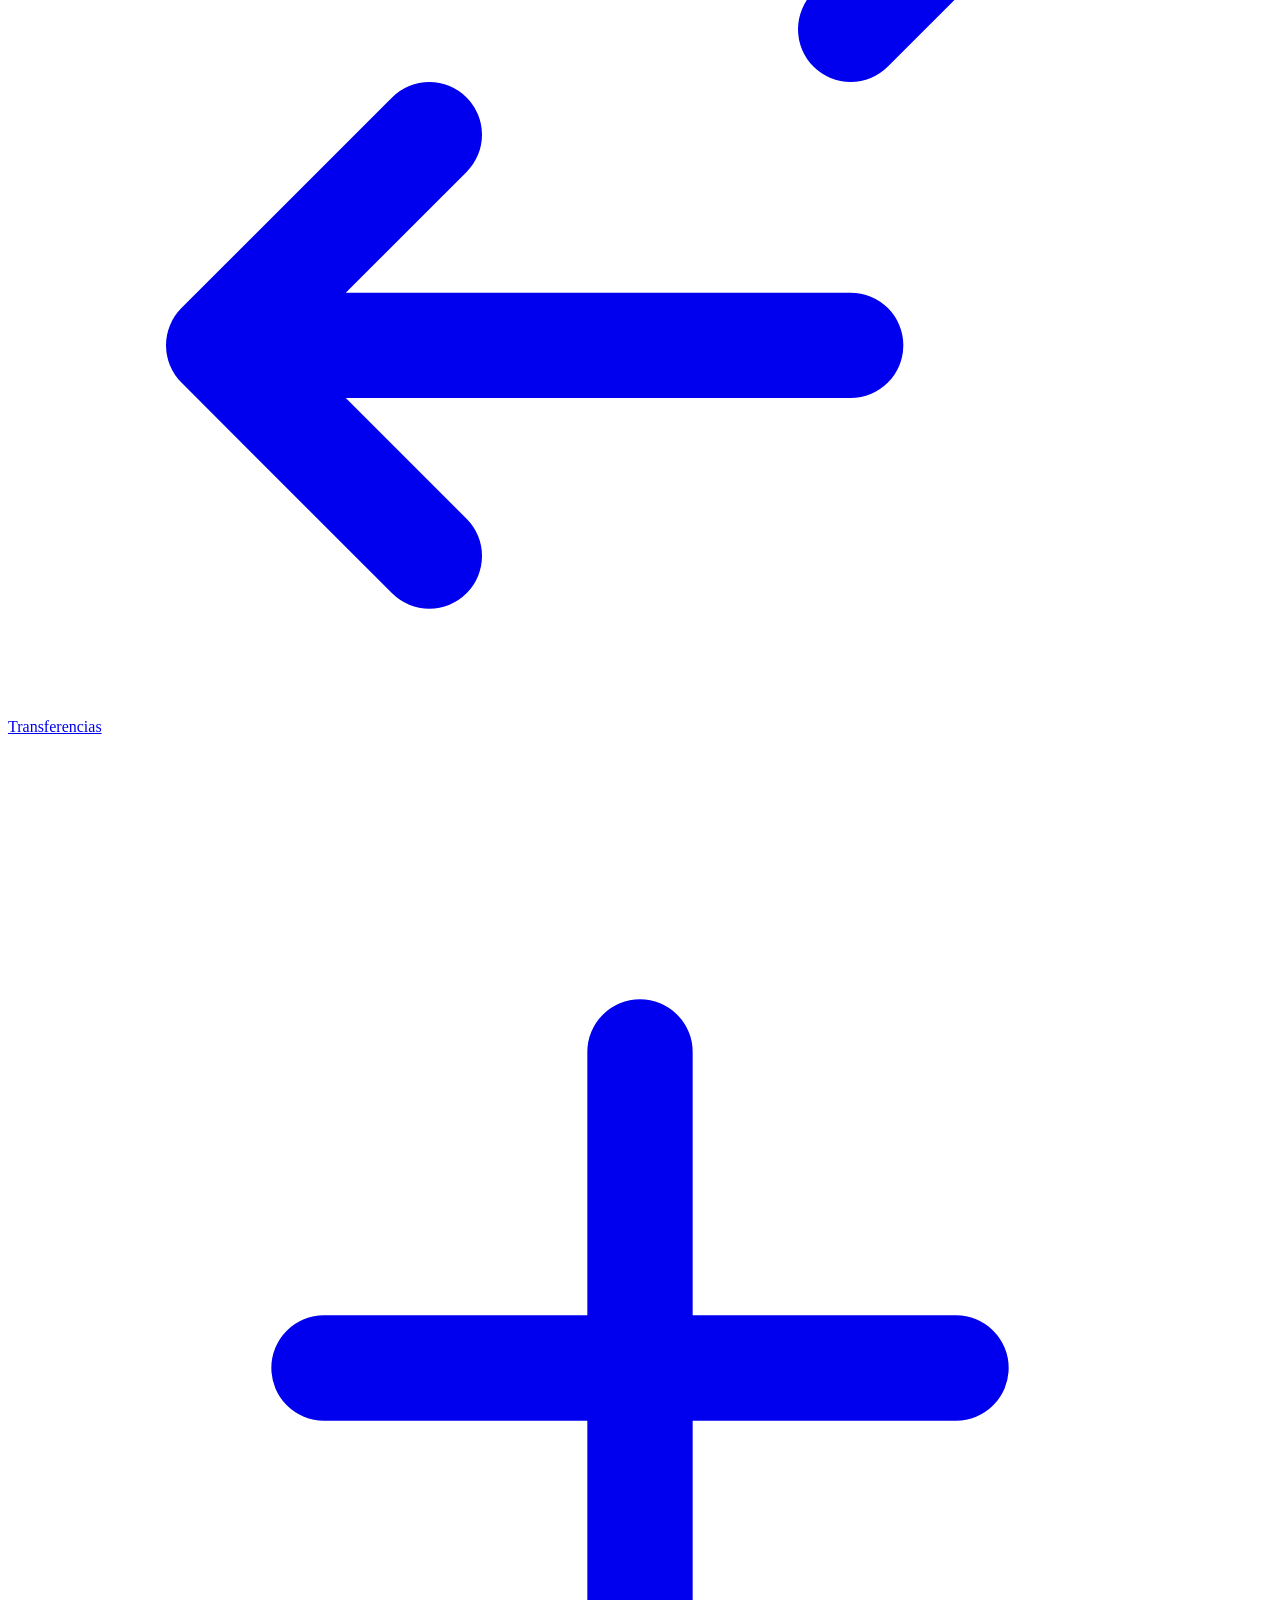
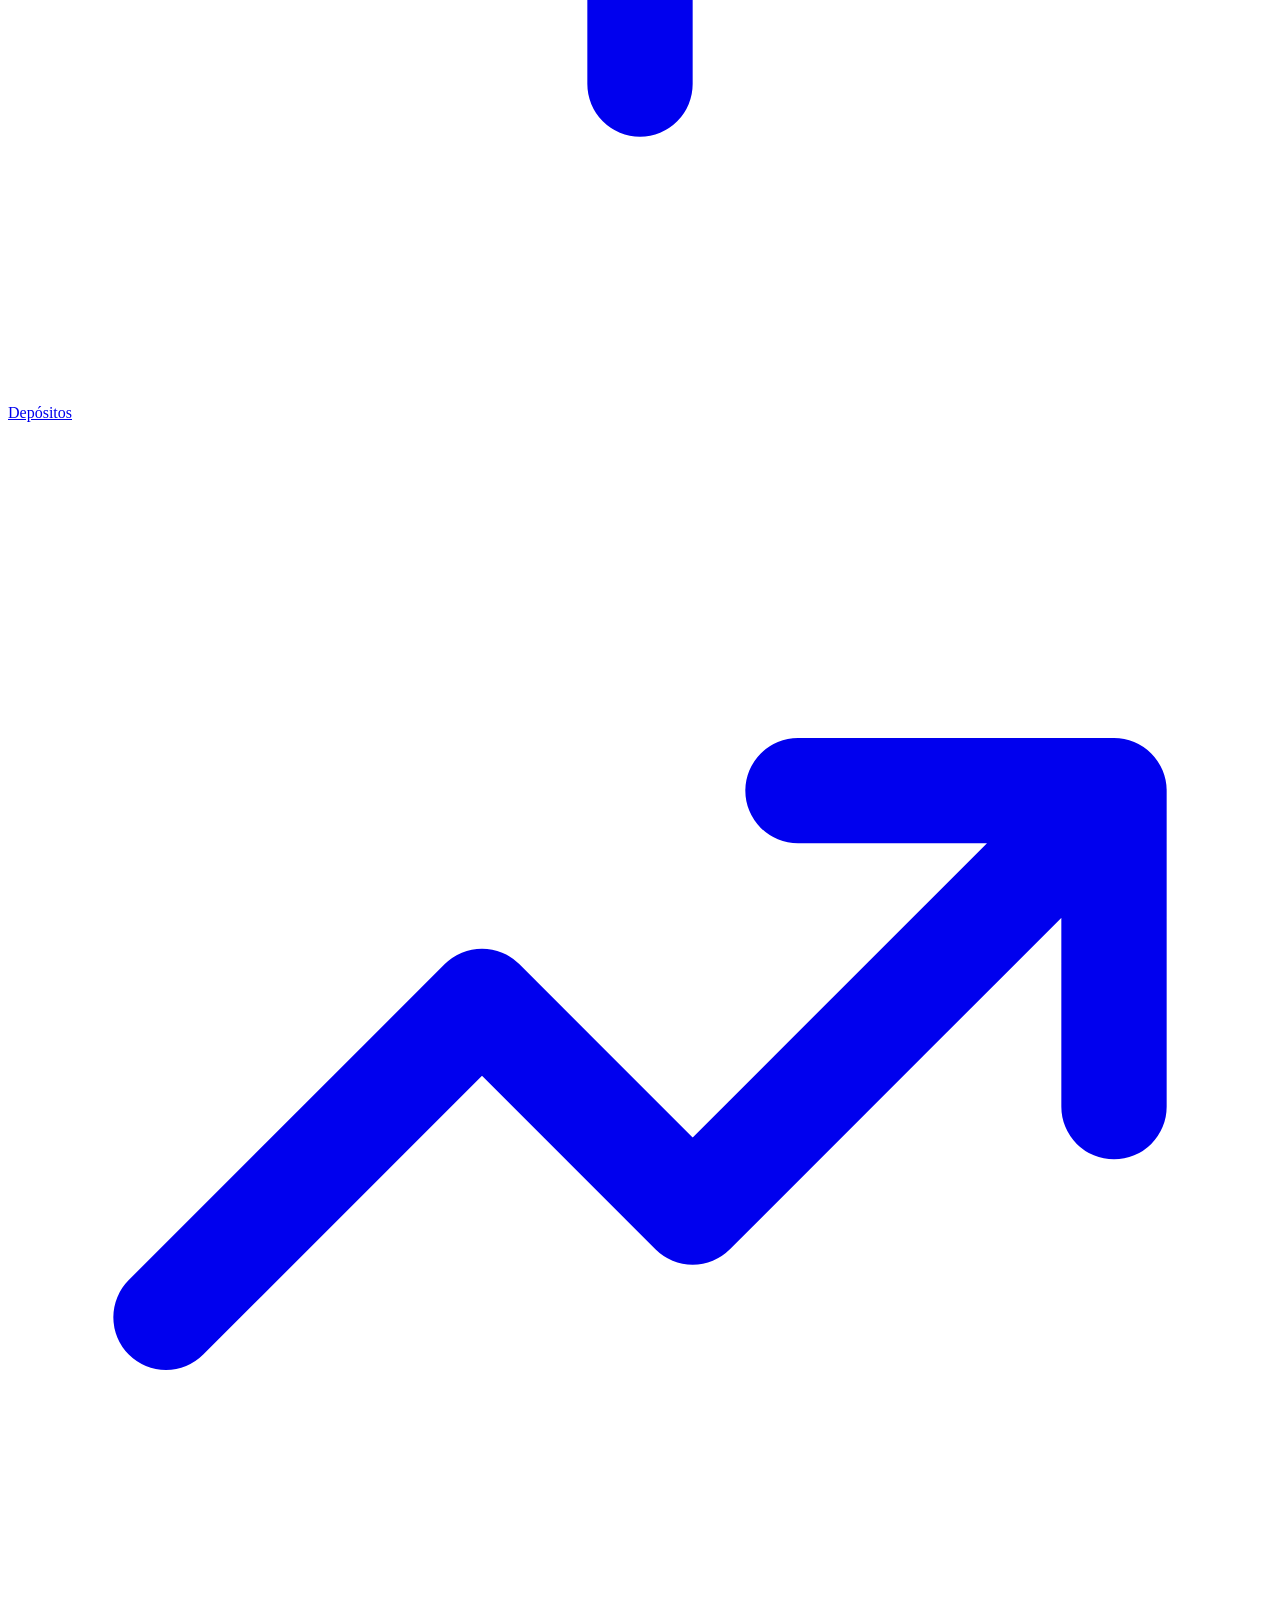
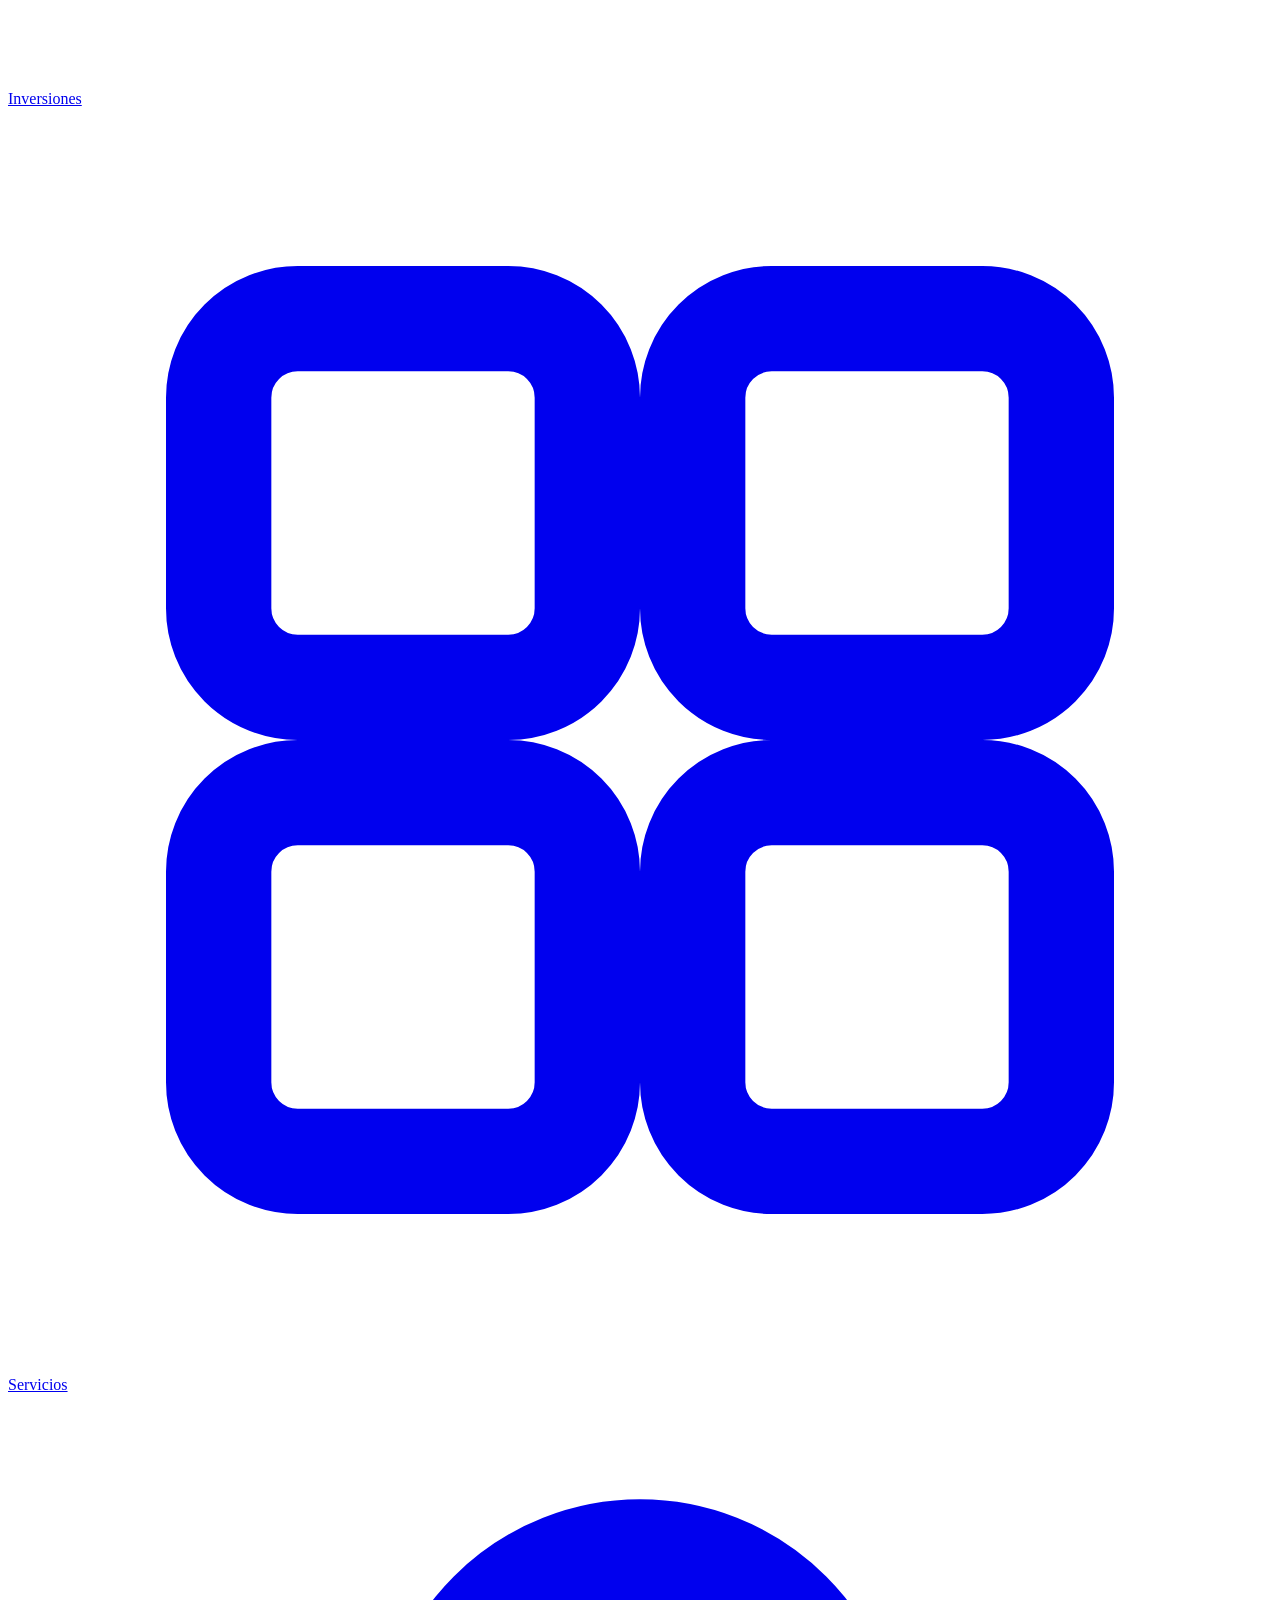
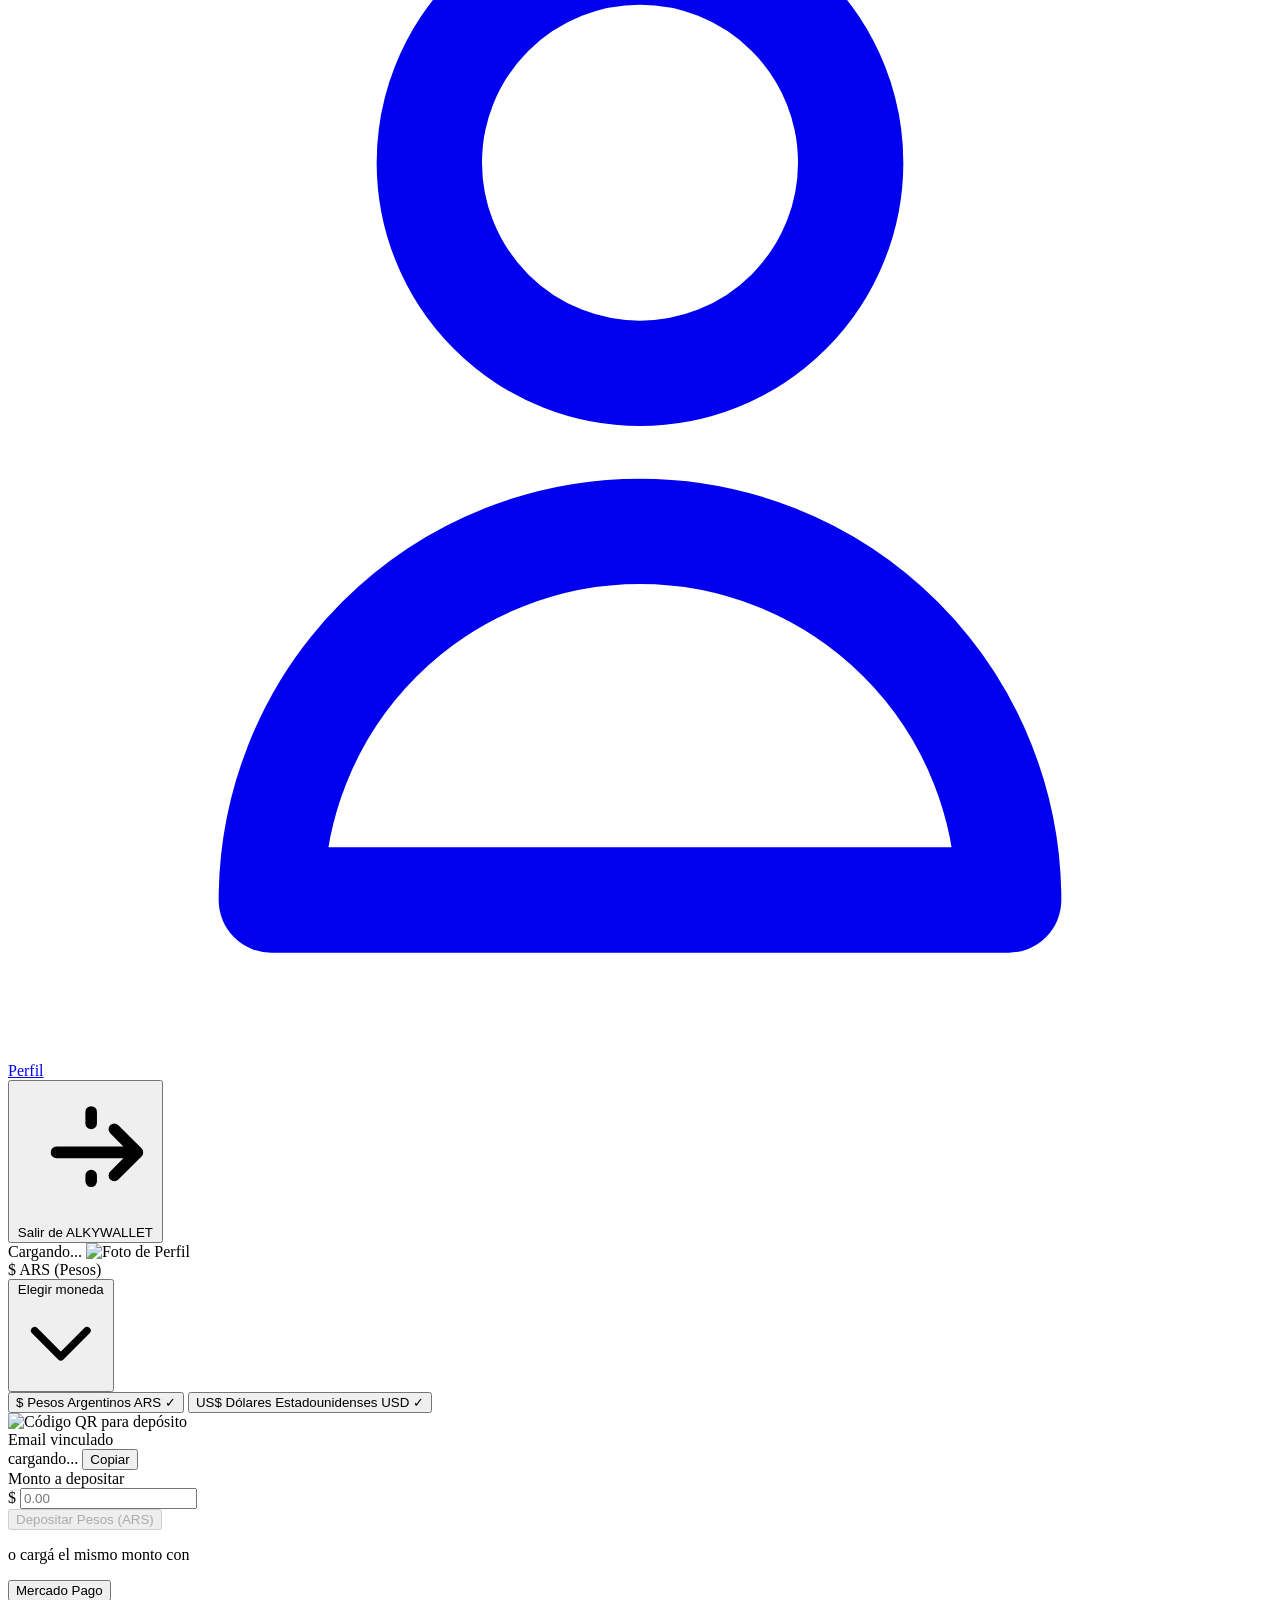
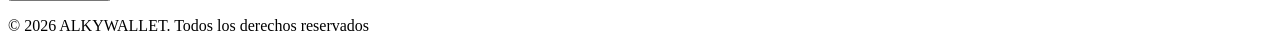
==== commit 160fbdda: "Merge pull request #71 from PsyBrainy/feature/pre-deploy Feature/pre deploy" ====
--- a/src/main/resources/static/html/deposito.html
+++ b/src/main/resources/static/html/deposito.html
@@ -27,6 +27,10 @@
 
     <!-- Enlace a hoja de estilos personalizada -->
     <link rel="stylesheet" href="../css/custom.css" />
+    <script defer src="../js/deposito.js"></script>
+    <script defer src="../js/sidebar.js"></script>
+    <script defer src="../js/auth-session.js"></script>
+
   </head>
   <body
     class="bg-bgMain text-textLight min-h-screen flex flex-col md:flex-row relative overflow-x-hidden font-sans"
@@ -171,7 +175,47 @@
             <span>Depósitos</span>
           </a>
 
-          <!-- 4. Perfil -->
+          <!-- 4. Inversiones -->
+          <a
+            href="inversiones.html"
+            class="flex items-center space-x-3 px-4 py-3 rounded-xl text-gray-300 hover:bg-cardDark/80 hover:text-white transition font-medium text-sm"
+          >
+            <svg
+              class="w-5 h-5 opacity-80"
+              fill="none"
+              stroke="currentColor"
+              viewBox="0 0 24 24"
+            >
+              <path
+                stroke-linecap="round"
+                stroke-linejoin="round"
+                stroke-width="2"
+                d="M3 17l6-6 4 4 8-8M21 7v6m0-6h-6"
+              />
+            </svg>
+            <span>Inversiones</span>
+          </a>
+
+          <!-- 5. Servicios -->
+          <a
+            href="servicios.html"
+            class="flex items-center space-x-3 px-4 py-3 rounded-xl text-gray-300 hover:bg-cardDark/80 hover:text-white transition font-medium text-sm"
+          >
+            <svg
+              class="w-5 h-5 opacity-80"
+              fill="none"
+              stroke="currentColor"
+              viewBox="0 0 24 24"
+            >
+              <rect x="4" y="4" width="7" height="7" rx="1.5" stroke-width="2" />
+              <rect x="13" y="4" width="7" height="7" rx="1.5" stroke-width="2" />
+              <rect x="4" y="13" width="7" height="7" rx="1.5" stroke-width="2" />
+              <rect x="13" y="13" width="7" height="7" rx="1.5" stroke-width="2" />
+            </svg>
+            <span>Servicios</span>
+          </a>
+
+          <!-- 6. Perfil -->
           <a
             href="perfil.html"
             class="flex items-center space-x-3 px-4 py-3 rounded-xl text-gray-300 hover:bg-cardDark/80 hover:text-white transition font-medium text-sm"
@@ -231,7 +275,7 @@
           <div
             class="flex items-center space-x-3 bg-cardDark/60 backdrop-blur-md px-4 py-2 rounded-full border border-gray-800"
           >
-            <span class="text-sm font-medium text-white">Evano</span>
+            <span class="user-email text-sm font-medium text-white">Cargando...</span>
             <img
               src="https://i.pravatar.cc/100?img=12"
               alt="Foto de Perfil"
@@ -246,24 +290,64 @@
           <div
             class="deposito-box bg-cardDark rounded-2xl p-6 md:p-10 relative shadow-2xl border border-fuchsiaNeon/30 glow-card-fuchsia"
           >
-            <!-- Selector de Moneda -->
+            <!-- Selector de Moneda con Menú Desplegable -->
             <div
-              class="selector-moneda mb-6 flex justify-between items-center bg-[#0D0B14] p-3.5 rounded-xl border border-gray-800"
+              class="selector-moneda relative mb-6 flex justify-between items-center bg-[#0D0B14] p-3.5 rounded-xl border border-gray-800"
             >
               <div class="flex items-center space-x-2">
                 <span
+                  id="icono-moneda-actual"
                   class="w-8 h-8 rounded-full bg-emerald-500/20 text-emerald-400 font-bold flex items-center justify-center text-xs border border-emerald-500/40"
                   >$</span
                 >
-                <span class="text-sm font-semibold text-white">ARS</span>
+                <span id="texto-moneda-actual" class="text-sm font-semibold text-white">ARS (Pesos)</span>
               </div>
               <button
                 type="button"
                 id="btn-moneda"
-                class="text-xs text-turquoiseNeon hover:underline flex items-center gap-1 font-medium"
+                class="text-xs text-turquoiseNeon hover:underline flex items-center gap-1 font-medium focus:outline-none"
               >
-                Elegir moneda ▾
+                <span>Elegir moneda</span>
+                <svg id="flecha-moneda" class="w-3.5 h-3.5 transition-transform duration-200" fill="none" stroke="currentColor" viewBox="0 0 24 24">
+                  <path stroke-linecap="round" stroke-linejoin="round" stroke-width="2" d="M19 9l-7 7-7-7" />
+                </svg>
               </button>
+
+              <!-- Menú Desplegable Flotante -->
+              <div
+                id="dropdown-moneda"
+                class="hidden absolute right-0 top-full mt-2 w-64 bg-[#161221] border border-gray-700 rounded-xl shadow-2xl p-2 z-30 space-y-1 backdrop-blur-md"
+              >
+                <button
+                  type="button"
+                  data-moneda="ARS"
+                  class="opcion-moneda w-full flex items-center justify-between p-2.5 rounded-lg text-left hover:bg-[#0D0B14] transition"
+                >
+                  <span class="flex items-center space-x-2.5">
+                    <span class="w-7 h-7 rounded-full bg-emerald-500/20 text-emerald-400 font-bold flex items-center justify-center text-xs border border-emerald-500/40">$</span>
+                    <span class="block">
+                      <span class="block text-xs font-bold text-white">Pesos Argentinos</span>
+                      <span class="block text-[10px] text-gray-400">ARS</span>
+                    </span>
+                  </span>
+                  <span id="check-ars" class="text-turquoiseNeon text-xs font-bold">✓</span>
+                </button>
+
+                <button
+                  type="button"
+                  data-moneda="USD"
+                  class="opcion-moneda w-full flex items-center justify-between p-2.5 rounded-lg text-left hover:bg-[#0D0B14] transition"
+                >
+                  <span class="flex items-center space-x-2.5">
+                    <span class="w-7 h-7 rounded-full bg-turquoiseNeon/20 text-turquoiseNeon font-bold flex items-center justify-center text-xs border border-turquoiseNeon/40">US$</span>
+                    <span class="block">
+                      <span class="block text-xs font-bold text-white">Dólares Estadounidenses</span>
+                      <span id="subtexto-usd" class="block text-[10px] text-gray-400">USD</span>
+                    </span>
+                  </span>
+                  <span id="check-usd" class="text-turquoiseNeon text-xs font-bold hidden">✓</span>
+                </button>
+              </div>
             </div>
 
             <!-- Contenedor Código QR -->
@@ -280,68 +364,29 @@
 
             <!-- Formulario de Datos -->
             <form id="form-deposito" class="space-y-5">
-              <!-- CVU -->
-              <div class="campo campo-copiable">
-                <label
-                  for="cvu"
-                  class="block text-xs text-gray-400 mb-1 font-medium"
-                  >CVU</label
-                >
-                <div
-                  class="flex items-center justify-between bg-[#0D0B14] border border-gray-800 rounded-xl px-4 py-2.5 focus-within:border-turquoiseNeon w-full"
-                >
-                  <input
-                    type="text"
-                    id="cvu"
-                    name="cvu"
-                    value="0000003100012345678901"
-                    readonly
-                    class="bg-transparent flex-1 min-w-0 text-xs md:text-sm font-mono text-white outline-none pr-2"
-                  />
+              <!-- Info Email de la Cuenta -->
+              <div class="campo">
+                <span class="block text-xs text-gray-400 mb-1 font-medium">Email vinculado</span>
+                <div class="flex items-center justify-between bg-[#0D0B14] border border-gray-800 rounded-xl px-4 py-2.5 w-full">
+                  <span id="email-usuario" class="user-email text-xs md:text-sm font-mono text-white truncate pr-2">
+                    cargando...
+                  </span>
                   <button
-                    type="button"
-                    id="btn-copiar-cvu"
-                    class="btn-copiar text-xs text-turquoiseNeon font-semibold hover:text-white transition shrink-0"
+                          type="button"
+                          id="btn-copiar-email"
+                          class="text-xs text-turquoiseNeon font-semibold hover:text-white transition shrink-0"
                   >
                     Copiar
                   </button>
                 </div>
               </div>
 
-              <!-- Alias -->
-              <div class="campo campo-copiable">
-                <label
-                  for="alias"
-                  class="block text-xs text-gray-400 mb-1 font-medium"
-                  >Alias</label
-                >
-                <div
-                  class="flex items-center justify-between bg-[#0D0B14] border border-gray-800 rounded-xl px-4 py-2.5 focus-within:border-turquoiseNeon w-full"
-                >
-                  <input
-                    type="text"
-                    id="alias"
-                    name="alias"
-                    value="Alkemy.Wall.Si"
-                    readonly
-                    class="bg-transparent flex-1 min-w-0 text-sm font-semibold text-white outline-none pr-2"
-                  />
-                  <button
-                    type="button"
-                    id="btn-copiar-alias"
-                    class="btn-copiar text-xs text-turquoiseNeon font-semibold hover:text-white transition shrink-0"
-                  >
-                    Copiar
-                  </button>
-                </div>
-              </div>
-
               <!-- Campo para Ingresar Monto -->
               <div class="campo">
                 <label for="monto" class="block text-xs text-gray-400 mb-1 font-medium">Monto a depositar</label>
                 <div class="flex items-center bg-[#0D0B14] border border-gray-800 rounded-xl px-4 py-2.5 focus-within:border-turquoiseNeon w-full">
-                  <span class="text-gray-400 mr-2">$</span>
-                  <input type="number" id="monto" name="monto" placeholder="0.00" min="1" step="any"
+                  <span id="simbolo-monto-deposito" class="text-gray-400 mr-2 font-mono font-bold">$</span>
+                  <input type="number" id="monto" name="monto" placeholder="0.00" min="1" step="0.01"
                          class="bg-transparent flex-1 text-sm text-white outline-none">
                 </div>
               </div>
@@ -356,10 +401,23 @@
                   id="btn-depositar"
                   class="w-full bg-gradient-to-r from-fuchsiaNeon to-turquoiseNeon text-white font-bold py-3 rounded-xl shadow-lg hover:opacity-90 transition duration-300 glow-button"
                 >
-                  Depositar
+                  Depositar Pesos (ARS)
                 </button>
               </div>
             </form>
+
+            <!-- Alternativa: cargar saldo con Mercado Pago (sandbox) -->
+            <div class="mt-6 pt-6 border-t border-gray-800/80">
+              <p class="text-xs text-gray-400 mb-3 text-center">o cargá el mismo monto con</p>
+              <button
+                type="button"
+                id="btn-mercadopago"
+                class="w-full border border-turquoiseNeon text-turquoiseNeon font-bold py-3 rounded-xl hover:bg-turquoiseNeon/10 transition duration-300 text-sm"
+              >
+                Mercado Pago
+              </button>
+              <div id="mercadopago-mensaje" class="text-xs text-center font-medium hidden pt-3"></div>
+            </div>
           </div>
         </div>
       </div>
@@ -369,24 +427,5 @@
         <p>&copy; 2026 ALKYWALLET. Todos los derechos reservados</p>
       </footer>
     </main>
-
-    <!-- Scripts -->
-    <script src="../js/deposito.js"></script>
-    <script>
-      document.addEventListener("DOMContentLoaded", () => {
-        const btnMenu = document.getElementById("btn-menu");
-        const menuNav = document.getElementById("menu-nav");
-        const menuSalir = document.getElementById("menu-salir");
-
-        if (btnMenu && menuNav) {
-          btnMenu.addEventListener("click", () => {
-            menuNav.classList.toggle("hidden");
-            if (menuSalir) {
-              menuSalir.classList.toggle("hidden");
-            }
-          });
-        }
-      });
-    </script>
   </body>
 </html>
